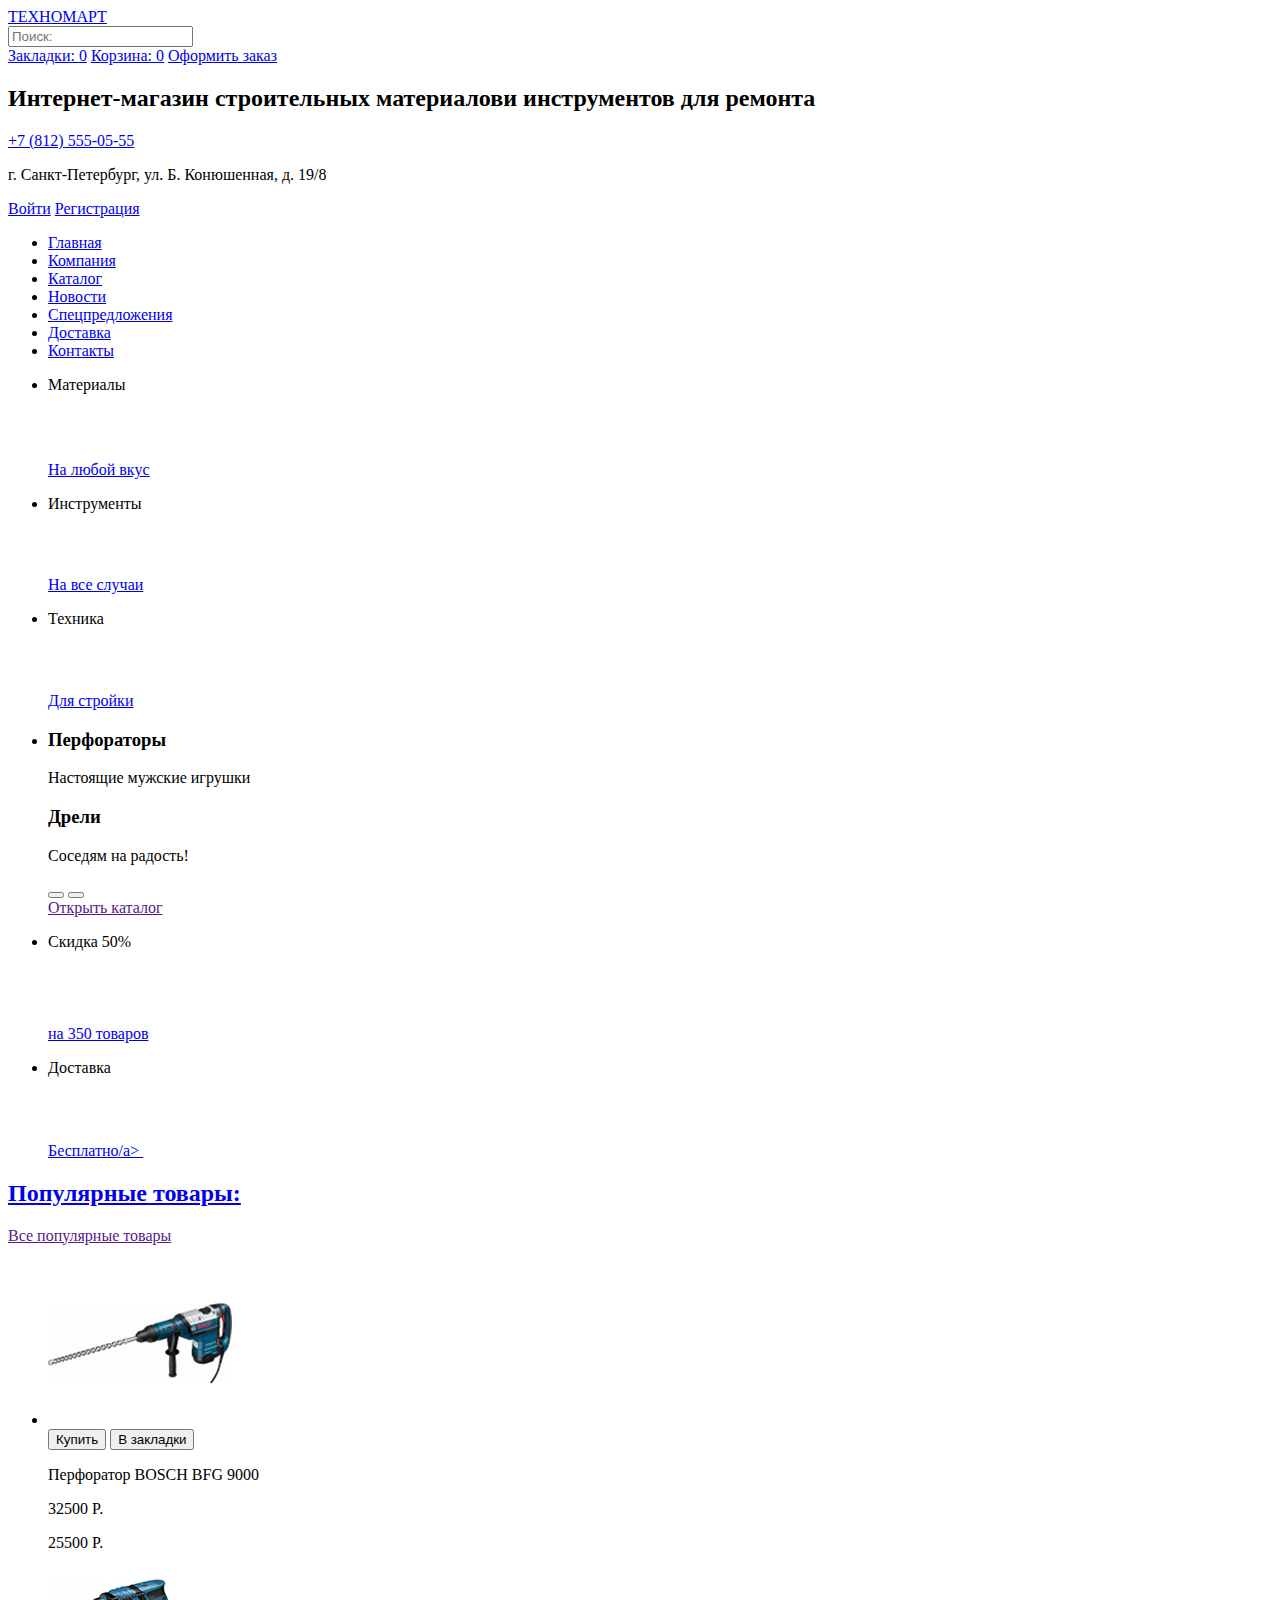
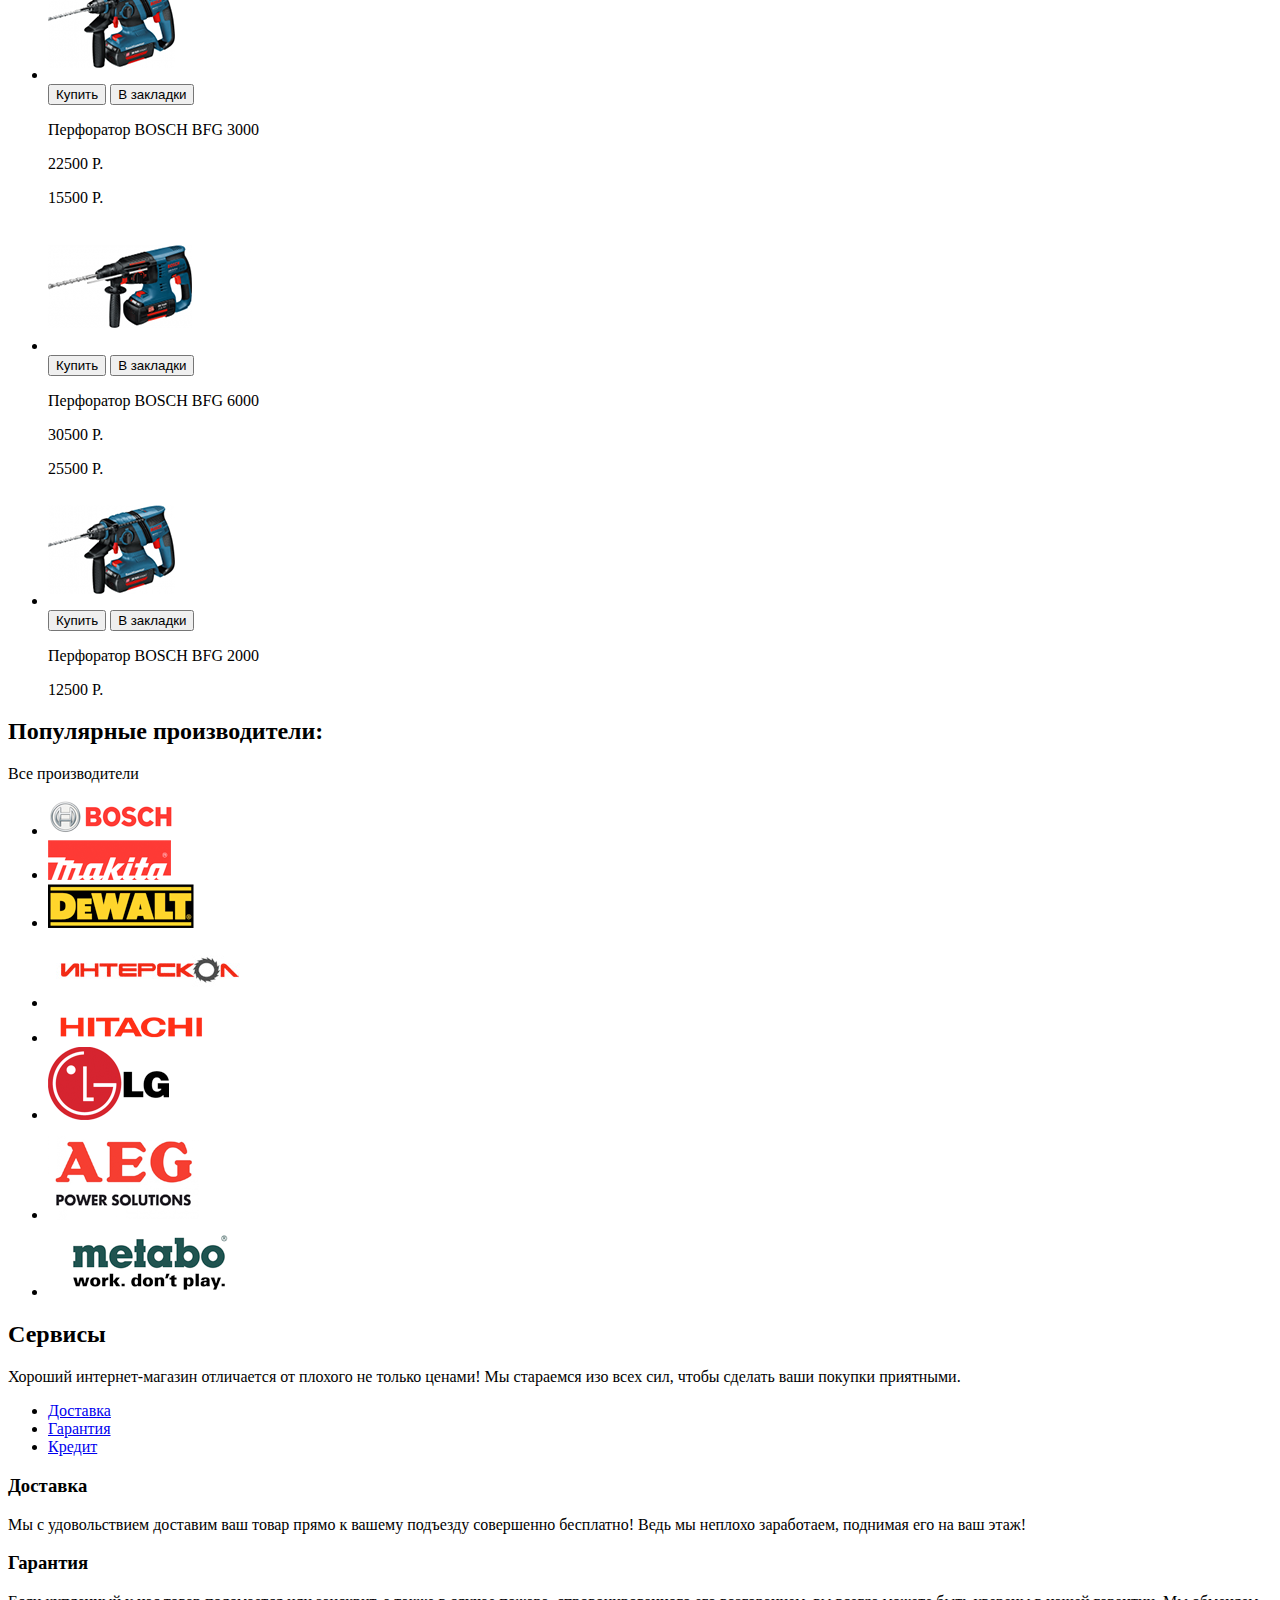
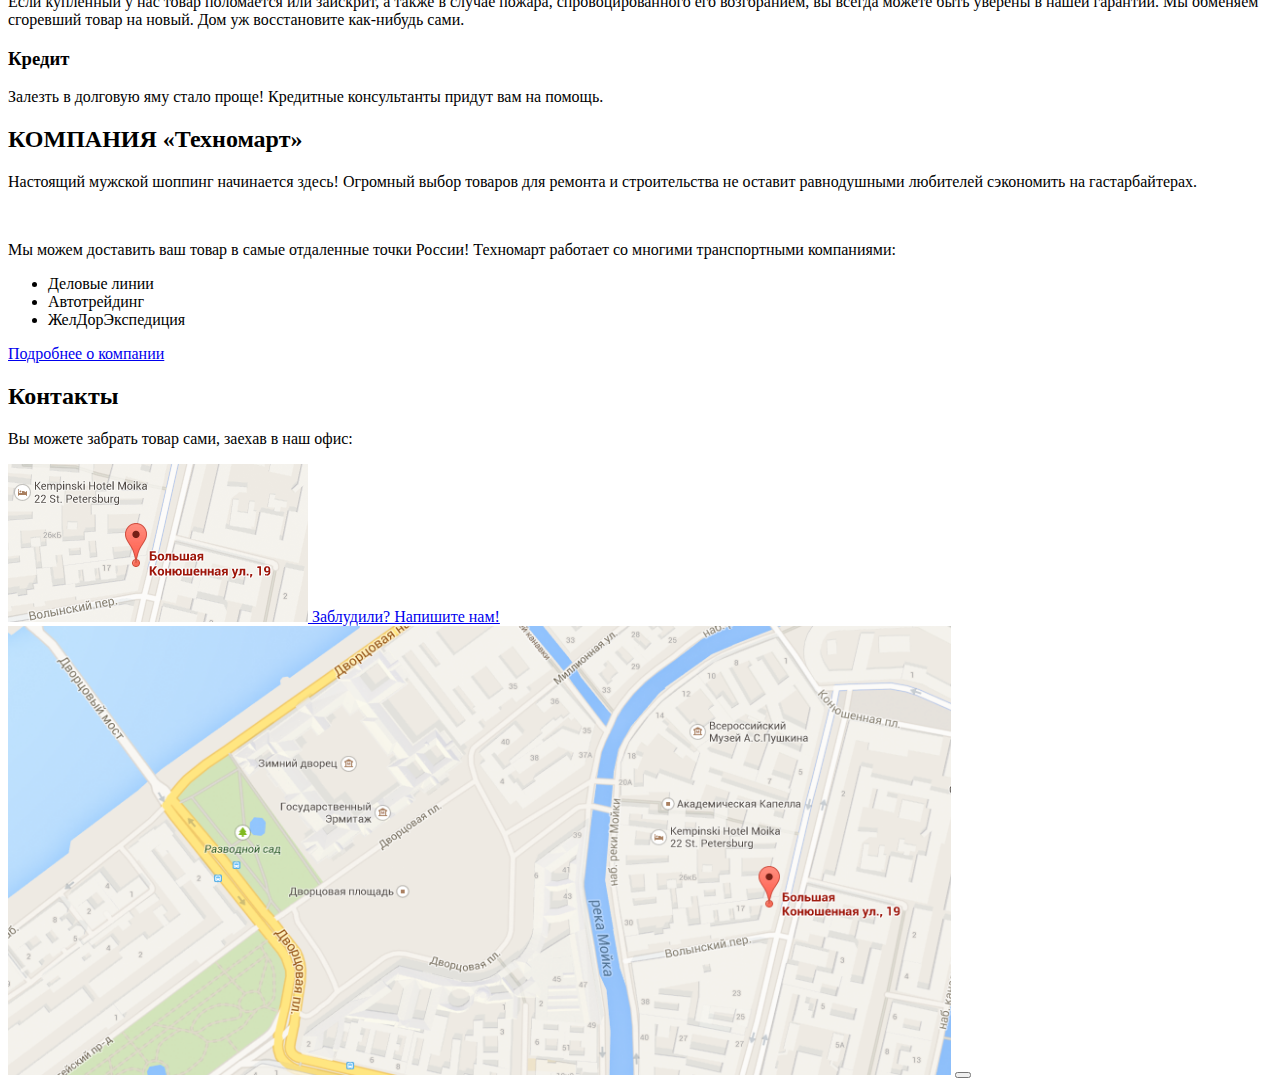
==== index.html @ f68d9938 "first commit" ====
<!DOCTYPE html>
<html lang="ru">
<head>
    <meta charset="UTF-8">
    <meta http-equiv="X-UA-Compatible" content="IE=edge">
    <meta name="viewport" content="width=device-width, initial-scale=1.0">
    <link rel="stylesheet" href="css/style.css">
    <title>Интернет магазин товаров для ремонта и строительства "ТЕХНОМАРТ"</title>
</head>
<body>
    
    <header class="header">

        <div class="header__user-navigation">

            <div class="container">

                <a class="user-navigation__logo" href="#" >ТЕХНОМАРТ</a>

                <form class="form__search" action="">
                    <input class="search__input" type="search" placeholder="Поиск:">
                </form>

                <a class="user-navigation__bookmarks" href="#">Закладки: <span class="bookmarks-number">0</span></a>
                <a class="user-navigation__basket" href="#">Корзина: <span class="basket-number">0</span></a>
                <a class="user-navigation__order" href="#">Оформить заказ</a>
                
            </div>

        </div>
        
        <div class="container">

            <section class="header-description">

                <h2 class="header-description__title">Интернет-магазин строительных материалови инструментов для ремонта</h2>
    
                <div class="header-description__contacts">
                    <a class="header-description__number" href="#">+7 (812) 555-05-55</a>
                    <p class="header-description__text">г. Санкт-Петербург, ул. Б. Конюшенная, д. 19/8</p>
                </div>
    
                <div class="header__login-registration">
                    <a class="header__login" href="#">Войти</a>
                    <a class="header__registration" href="#">Регистрация</a>
                </div>
    
            </section>
    
            <nav class="header__main-navigation">
    
                <ul class="main-navigation__list">
                    <li class="main-navigation__item">
                        <a class="main__navigation__link" href="#">Главная</a>
                    </li>
                    <li class="main-navigation__item">
                        <a class="main__navigation__link" href="#">Компания</a>
                    </li>
                    <li class="main-navigation__item">
                        <a class="main__navigation__link" href="#">Каталог</a>
                    </li>
                    <li class="main-navigation__item">
                        <a class="main__navigation__link" href="#">Новости</a>
                    </li>
                    <li class="main-navigation__item">
                        <a class="main__navigation__link" href="#">Спецпредложения</a>
                    </li>
                    <li class="main-navigation__item">
                        <a class="main__navigation__link" href="#">Доставка</a>
                    </li>
                    <li class="main-navigation__item">
                        <a class="main__navigation__link" href="#">Контакты</a>
                    </li>
                </ul>
    
            </nav>

        </div> <!--/container-->

    </header>


    <main class="main">

        <div class="container">

            <section class="main__offer">

                <ul class="ofer__list">
                    <li class="ofer__item">
                        <p class="ofer__text">Материалы</p>
                        <a class="offer__link" href="#">На любой вкус</a>
                        <img class="offer__img" src="img/offer__materials.png" alt="" width="44" height="65">
                    </li>
                    <li class="ofer__item">
                        <p class="ofer__text">Инструменты</p>
                        <a class="offer__link" href="#">На все случаи</a>
                        <img class="offer__img" src="img/offer__tools.png" alt="" width="75" height="61">
                    </li>
                    <li class="ofer__item">
                        <p class="ofer__text">Техника</p>
                        <a class="offer__link" href="#">Для стройки</a>
                        <img class="offer__img" src="img/offer__technic.png" alt="" width="78" height="62">
                    </li>
                    <li class="offer__slider">
                        <div class="offer__header-perforator">
                            <h3 class="offer__title">Перфораторы</h3>
                            <p class="offer__header-text">Настоящие мужские игрушки</p>
                        </div>
                        <div class="offer__header-perforator hidden">
                            <h3 class="offer__title">Дрели</h3>
                            <p class="offer__header-text">Соседям на радость!</p>
                        </div>
                        <div class="offer__slider-buttons">
                            <button class="offer__button-left"></button>
                            <button class="offer__button-rigth"></button>
                        </div>
                        <a class="offer__slider-link" href="">Открыть каталог</a>
                    </li>
                    <li class="ofer__item">
                        <p class="ofer__text">Скидка 50%</p>
                        <a class="offer__link" href="#">на 350 товаров</a>
                        <img class="offer__img" src="img/offer__basket-shop.png" alt="" width="59" height="72">
                    </li>
                    <li class="ofer__item">
                        <p class="ofer__text">Доставка</p>
                        <a class="offer__link" href="#">Бесплатно/a>
                        <img class="offer__img" src="img/offer__car.png" alt="" width="78" height="63">
                    </li>
                </ul>

            </section>


            <section class="popular-tools">

                <div class="container">

                    <div class="popular-tools__header">
                        <h2 class="popular-tools__title">Популярные товары:</h2>
                        <a class="popular-tools__link" href="">Все популярные товары</a>
                    </div>

                    <ul class="popular-tools__list">
                        <li class="popular-tools__item">
                            <div class="popular__header">
                                <img class="popular__img" src="img/bosh-bfg-9000.png" alt="Изображение перфораторы bosh bfg 9000" width="184" height="164">
                            </div>
                            <div class="popular__header-hover">
                                <button class="header-nover__buy">Купить</button>
                                <button class="header-hover__in-bookmarks">В закладки</button>
                            </div>
                            <p class="popular__title">Перфоратор BOSCH BFG 9000</p>
                            <p class="popular__price-old">32500 P.</p>
                            <p class="popular__price-and-buy">25500 P.</p>
                        </li>
                        <li class="popular-tools__item">
                            <div class="popular_header">
                                <img class="popular__img" src="img/bosh-bfg-3000.png" alt="Изображение перфораторы bosh bfg 3000" width="127" height="112">
                            </div>
                            <div class="popular__header-hover">
                                <button class="header-nover__buy">Купить</button>
                                <button class="header-hover__in-bookmarks">В закладки</button>
                            </div>
                            <p class="popular__title">Перфоратор BOSCH BFG 3000</p>
                            <p class="popular__price-old">22500 P.</p>
                            <p class="popular__price-and-buy">15500 P.</p>
                        </li>
                        <li class="popular-tools__item">
                            <div class="popular__header">
                                <img class="popular__img" src="img/bosh-bfg-6000.png" alt="Изображение перфораторы bosh bfg 6000" width="144" height="128">
                            </div>
                            <div class="popular__header-hover">
                                <button class="header-nover__buy">Купить</button>
                                <button class="header-hover__in-bookmarks">В закладки</button>
                            </div>
                            <p class="popular__title">Перфоратор BOSCH BFG 6000</p>
                            <p class="popular__price-old">30500 P.</p>
                            <p class="popular__price-and-buy">25500 P.</p>
                        </li>
                        <li class="popular-tools__item">
                            <div class="popular__header">
                                <img class="popular__img" src="img/bosh-bfg-2000.png" alt="Изображение перфораторы bosh bfg 2000" width="127" height="112">
                            </div>
                            <div class="popular__header-hover">
                                <button class="header-nover__buy">Купить</button>
                                <button class="header-hover__in-bookmarks">В закладки</button>
                            </div>
                            <p class="popular__title">Перфоратор BOSCH BFG 2000</p>
                            <p class="popular__price-old"></p>
                            <p class="popular__price-new">12500 P.</p>
                        </li>
                    </ul>

                </div>

            </section>


            <section class="manufacturer">

                <div class="container">

                    <div class="manufacture__header">
                        <h2 class="manufacture__title">Популярные производители:</h2>
                        <p class="manufacture__link">Все производители</p>
                    </div>

                    <ul class="manufacture__list">
                        <li class="manufacture__item">
                            <a class="manufacture__link" href="#">
                                <img class="manufacture__img" src="img/manufacture__bosch.png" alt="">
                            </a>
                        </li>
                        <li class="manufacture__item">
                            <a class="manufacture__link" href="#">
                                <img class="manufacture__img" src="img/manufacture__Makita.png" alt="">
                            </a>
                        </li>
                        <li class="manufacture__item">
                            <a class="manufacture__link" href="#">
                                <img class="manufacture__img" src="img/manufacture__DeWALT.png" alt="">
                            </a>
                        </li>
                        <li class="manufacture__item">
                            <a class="manufacture__link" href="#">
                                <img class="manufacture__img" src="img/manufacture__interskol.png" alt="">
                            </a>
                        </li>
                        <li class="manufacture__item">
                            <a class="manufacture__link" href="#">
                                <img class="manufacture__img" src="img/manufacture__Hitachi.png" alt="">
                            </a>
                        </li>
                        <li class="manufacture__item">
                            <a class="manufacture__link" href="#">
                                <img class="manufacture__img" src="img/manufacture__LG.png" alt="">
                            </a>
                        </li>
                        <li class="manufacture__item">
                            <a class="manufacture__link" href="#">
                                <img class="manufacture__img" src="img/manufacture__AEG.png" alt="">
                            </a>
                        </li>
                        <li class="manufacture__item">
                            <a class="manufacture__link" href="#">
                                <img class="manufacture__img" src="img/manufacture__Object.png" alt="">
                            </a>
                        </li>
                    </ul>

                </div>

            </section>


            <section class="services">

                <div class="container">

                    <h2 class="services__title">Сервисы</h2>
                    <p class="services__text">Хороший интернет-магазин отличается от плохого не только ценами! Мы стараемся изо всех сил, чтобы сделать ваши покупки приятными.</p>

                    <div class="services__list-wrapper">

                        <ul class="services__list">
                            <li class="services__item">
                                <a class="services__link services__delivery" href="#">Доставка</a>
                            </li>
                            <li class="services__item">
                                <a class="services__link services__warranty" href="#">Гарантия</a>
                            </li>
                            <li class="services__item">
                                <a class="services__link services__credit" href="#">Кредит</a>
                            </li>
                        </ul>

                        <div class="services__description-delivery">
                            <h3 class="services__description-title">Доставка</h3>
                            <p class="services__description-text">Мы с удовольствием доставим ваш товар прямо к вашему подъезду совершенно бесплатно! Ведь мы неплохо заработаем, поднимая его на ваш этаж!</p>
                        </div>

                        <div class="services__description-warranty hidden">
                            <h3 class="services__description-title">Гарантия</h3>
                            <p class="services__description-text">Если купленный у нас товар поломается или заискрит, а также в случае пожара, спровоцированного его возгоранием,  вы всегда можете быть уверены в нашей гарантии. Мы обменяем сгоревший товар на новый. Дом уж восстановите как-нибудь сами.</p>
                        </div>

                        <div class="services__description-credit hidden">
                            <h3 class="services__description-title">Кредит</h3>
                            <p class="services__description-text">Залезть в долговую яму стало проще! Кредитные консультанты придут вам на помощь.</p>
                        </div>

                    </div>

                </div>

            </section>


            <section class="about-us">

                <div class="container">

                    <div class="about-us__wrapper">

                        <div class="wrapper-column__about">

                            <h2 class="column__about-title">КОМПАНИЯ «Техномарт»</h2>
                            <p class="column__about-text">Настоящий мужской шоппинг начинается здесь! Огромный выбор товаров для ремонта и строительства не оставит равнодушными любителей сэкономить на гастарбайтерах.</p><br>
                            <p class="column__about-text">Мы можем доставить ваш товар в самые отдаленные точки России! Техномарт работает со многими транспортными компаниями:</p>

                            <ul class="partner__list">
                                <li class="partners__item">Деловые линии</li>
                                <li class="partners__item">Автотрейдинг</li>
                                <li class="partners__item">ЖелДорЭкспедиция</li>
                            </ul>

                            <a class="about-us__more" href="#">Подробнее о компании</a>

                        </div>

                        <div class="wrapper__column-contacts">

                            <h2 class="column__contacts-title">Контакты</h2>
                            <p class="column__contacts-text">Вы можете забрать товар сами, заехав в наш офис:</p>
                            <a class="column__contacts-link" href="#">
                                <img class="column__contacts-map" src="img/Map.png" alt="" width="300" height="158">
                            </a>
                            <a class="column__contacts-write" href="#">Заблудили? Напишите нам!</a>

                        </div>

                        <div class="map__popup">
                            <img class="mpa__popup-img" src="img/popup-map.png" alt="" width="943" height="449">
                            <button class="map__popup-close"></button>
                        </div>

                        <div class="write-us__popup">
                            
                        </div>

                    </div>

                </div>

            </section>

        </div>

    </main>

</body>
</html>
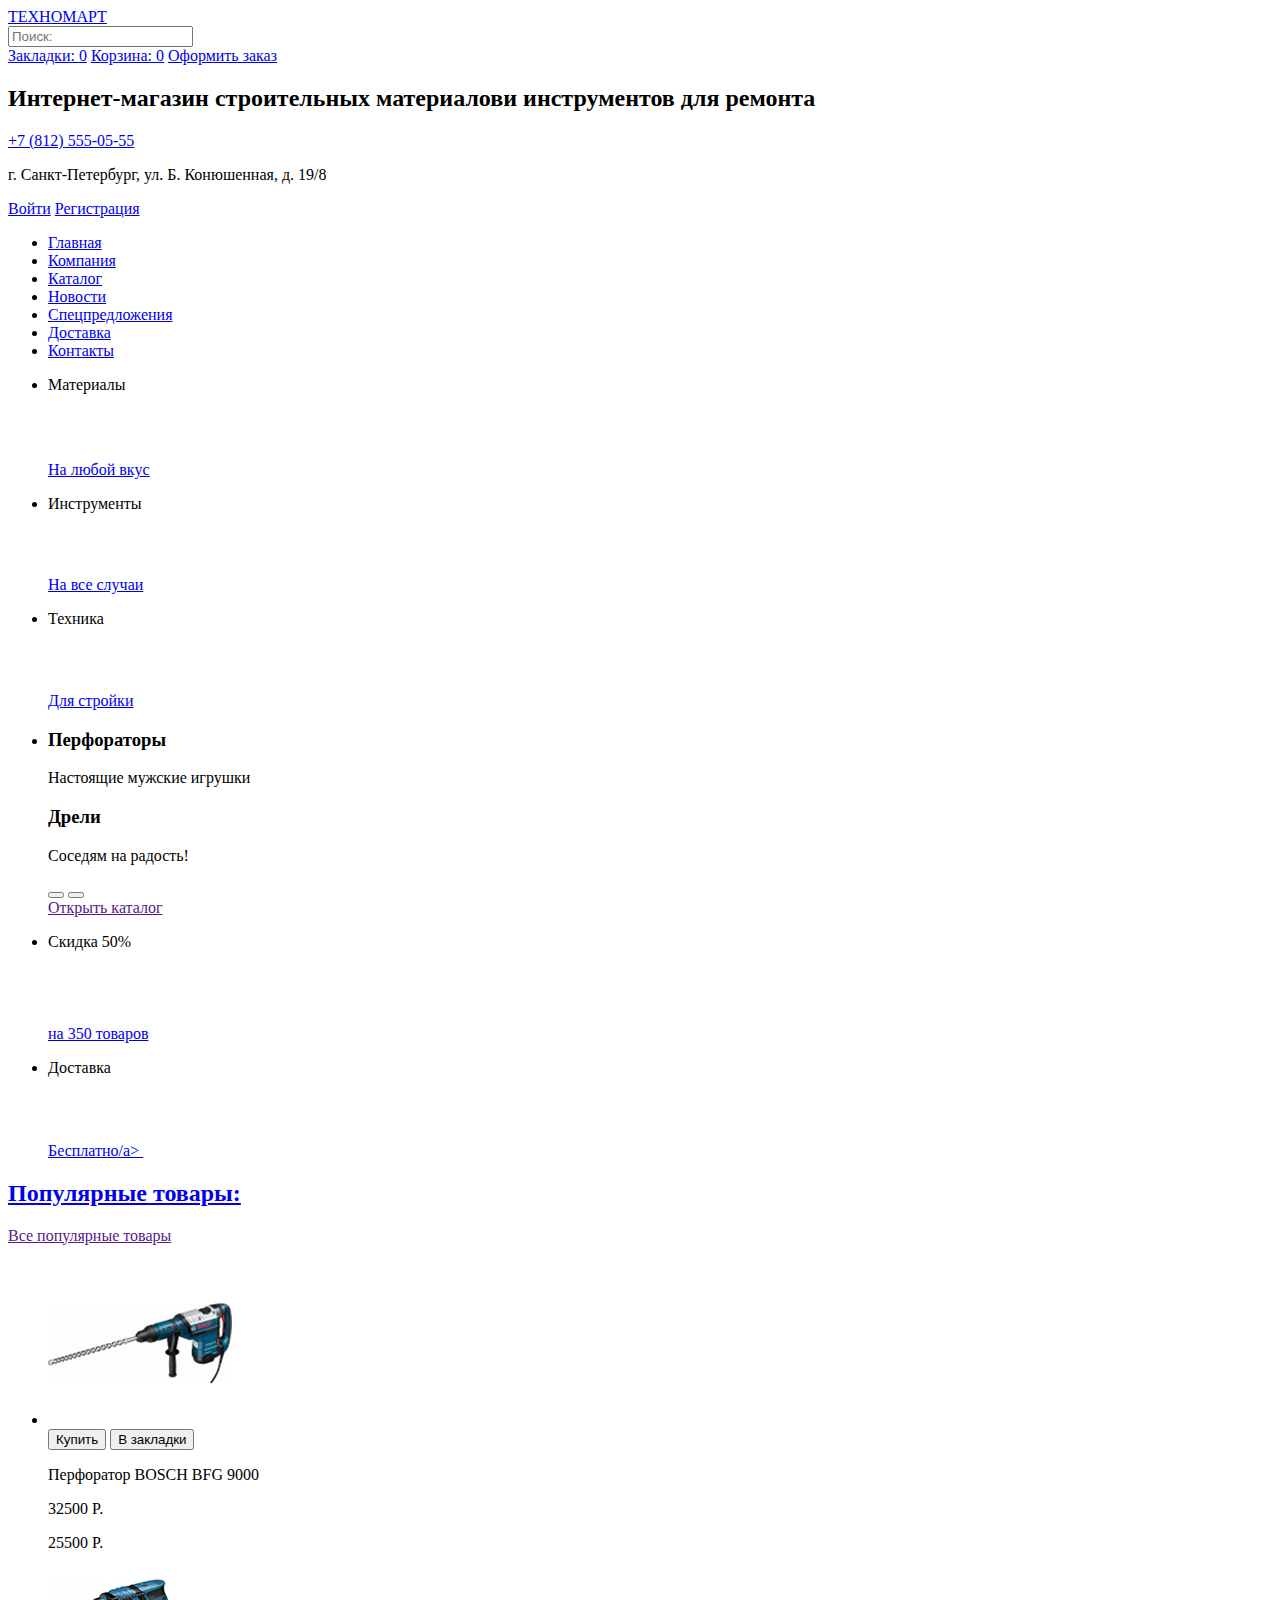
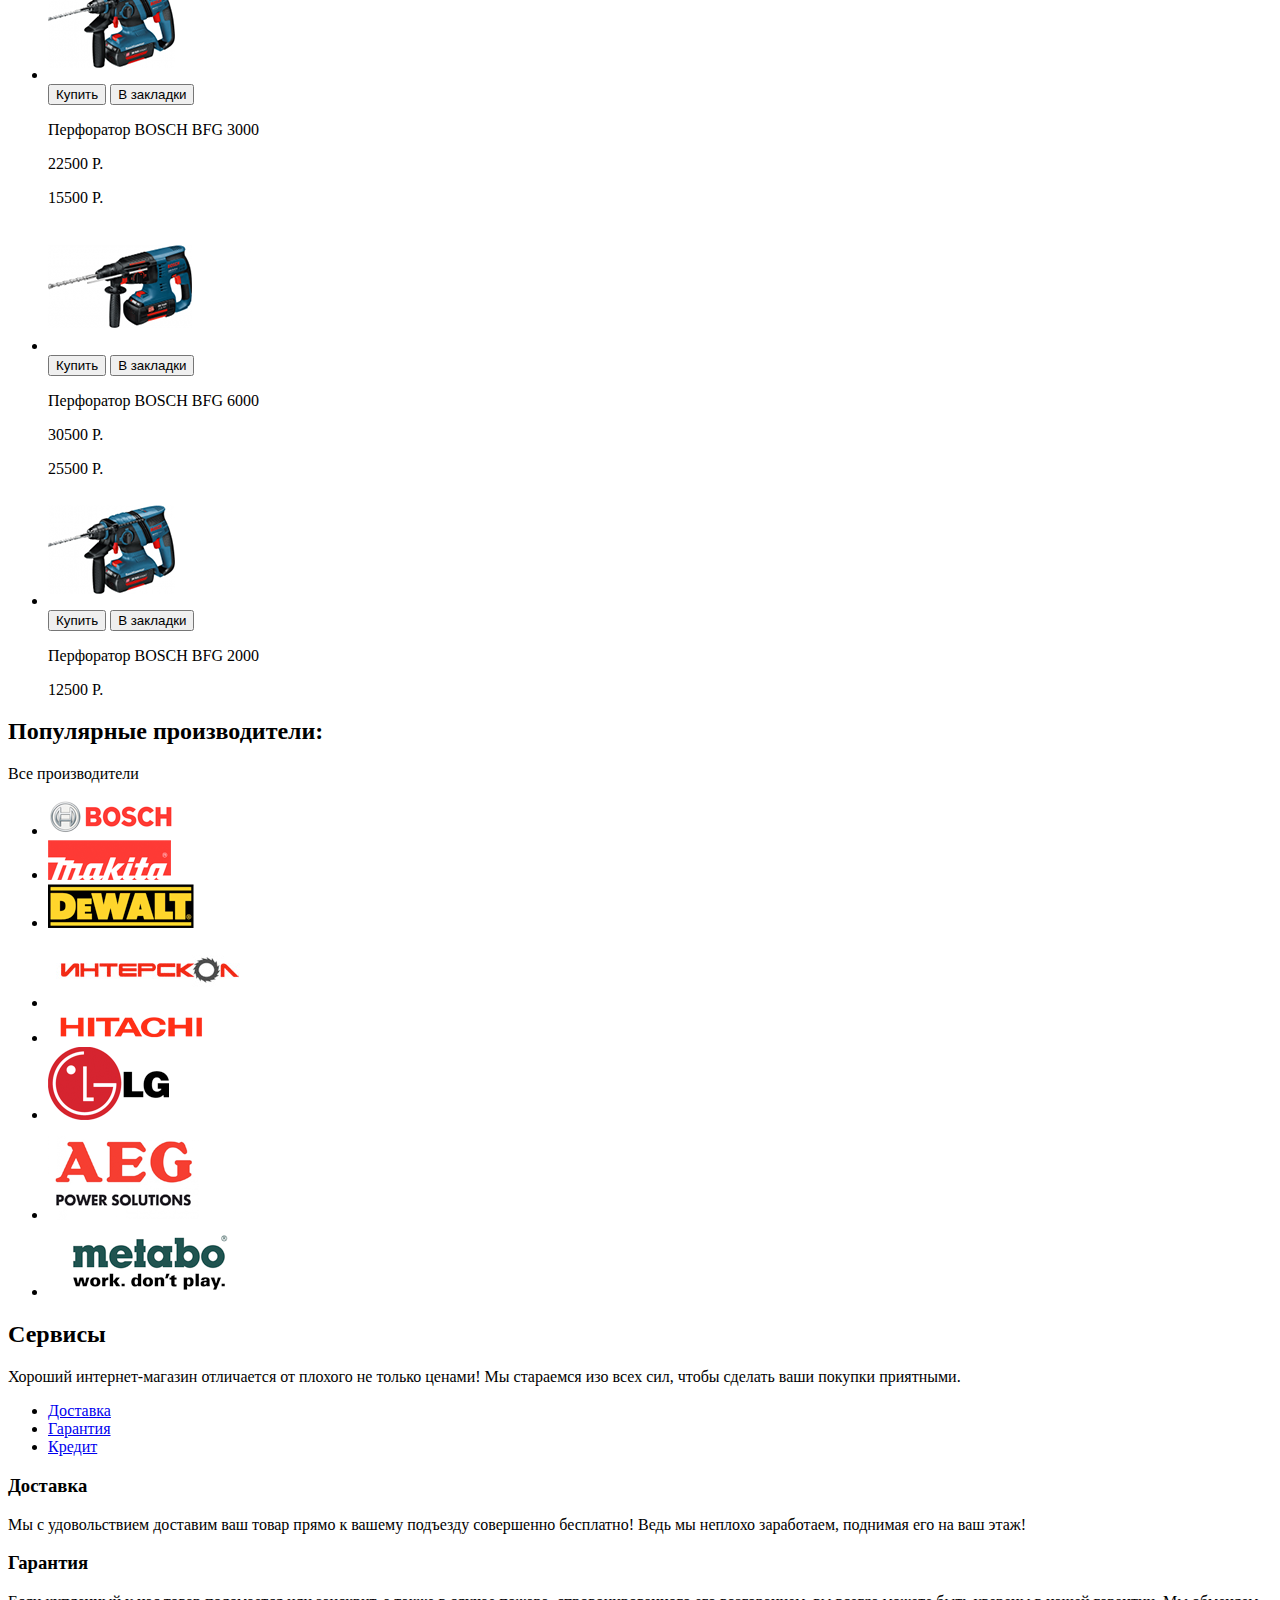
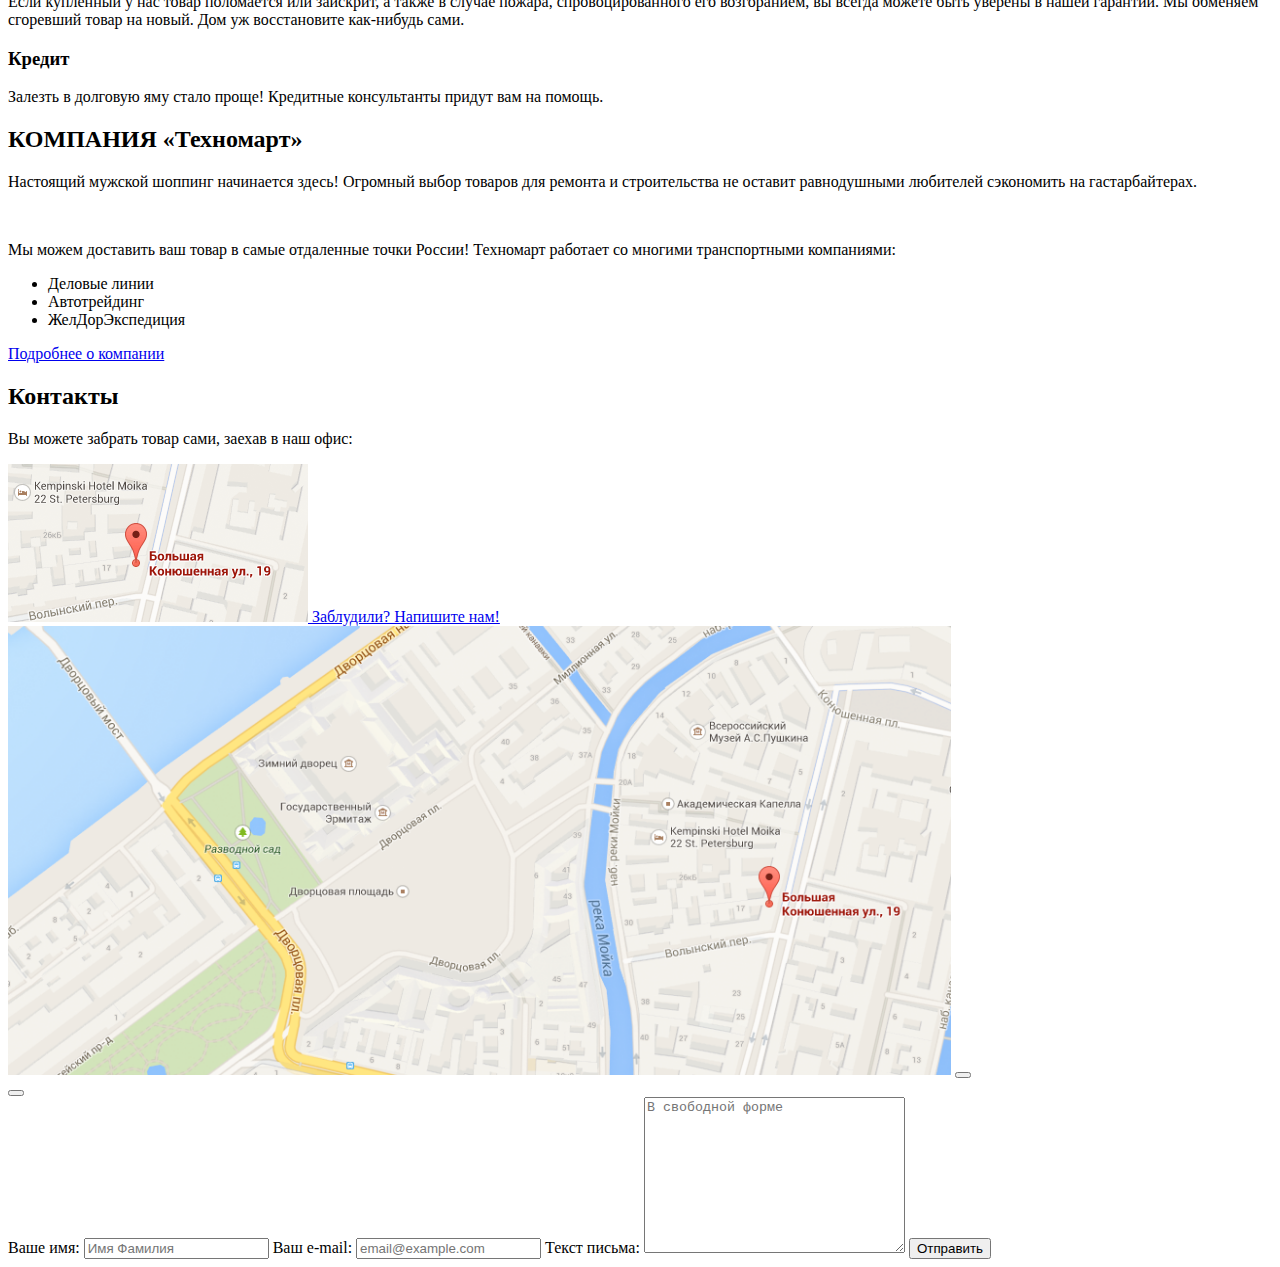
==== commit 0a60dc2c: "start footer index.html" ====
--- a/index.html
+++ b/index.html
@@ -336,7 +336,20 @@
                         </div>
 
                         <div class="write-us__popup">
-                            
+                            <button class="write-us__closed"></button>
+
+                            <form class="write-us__form" action="">
+                                <label class="write-us__label-name" for="write-us__name">Ваше имя:</label>
+                                <input class="write-us__name" id="write-us__name" type="text" placeholder="Имя Фамилия">
+
+                                <label class="write-us__label-email" for="write-us__email">Ваш e-mail:</label>
+                                <input class="write-us__email" id="write-us__email" type="email" placeholder="email@example.com">
+
+                                <label class="write-us__label-text" for="write-us__text">Текст письма:</label>
+                                <textarea class="write-us__text" id="write-us__text" name="" cols="30" rows="10" placeholder="В свободной форме"></textarea>
+
+                                <button class="write-us__button">Отправить</button>
+                            </form>
                         </div>
 
                     </div>
@@ -348,6 +361,17 @@
         </div>
 
     </main>
+
+
+    <footer class="footer">
+
+        <div class="container">
+
+            
+
+        </div>
+
+    </footer>
 
 </body>
 </html>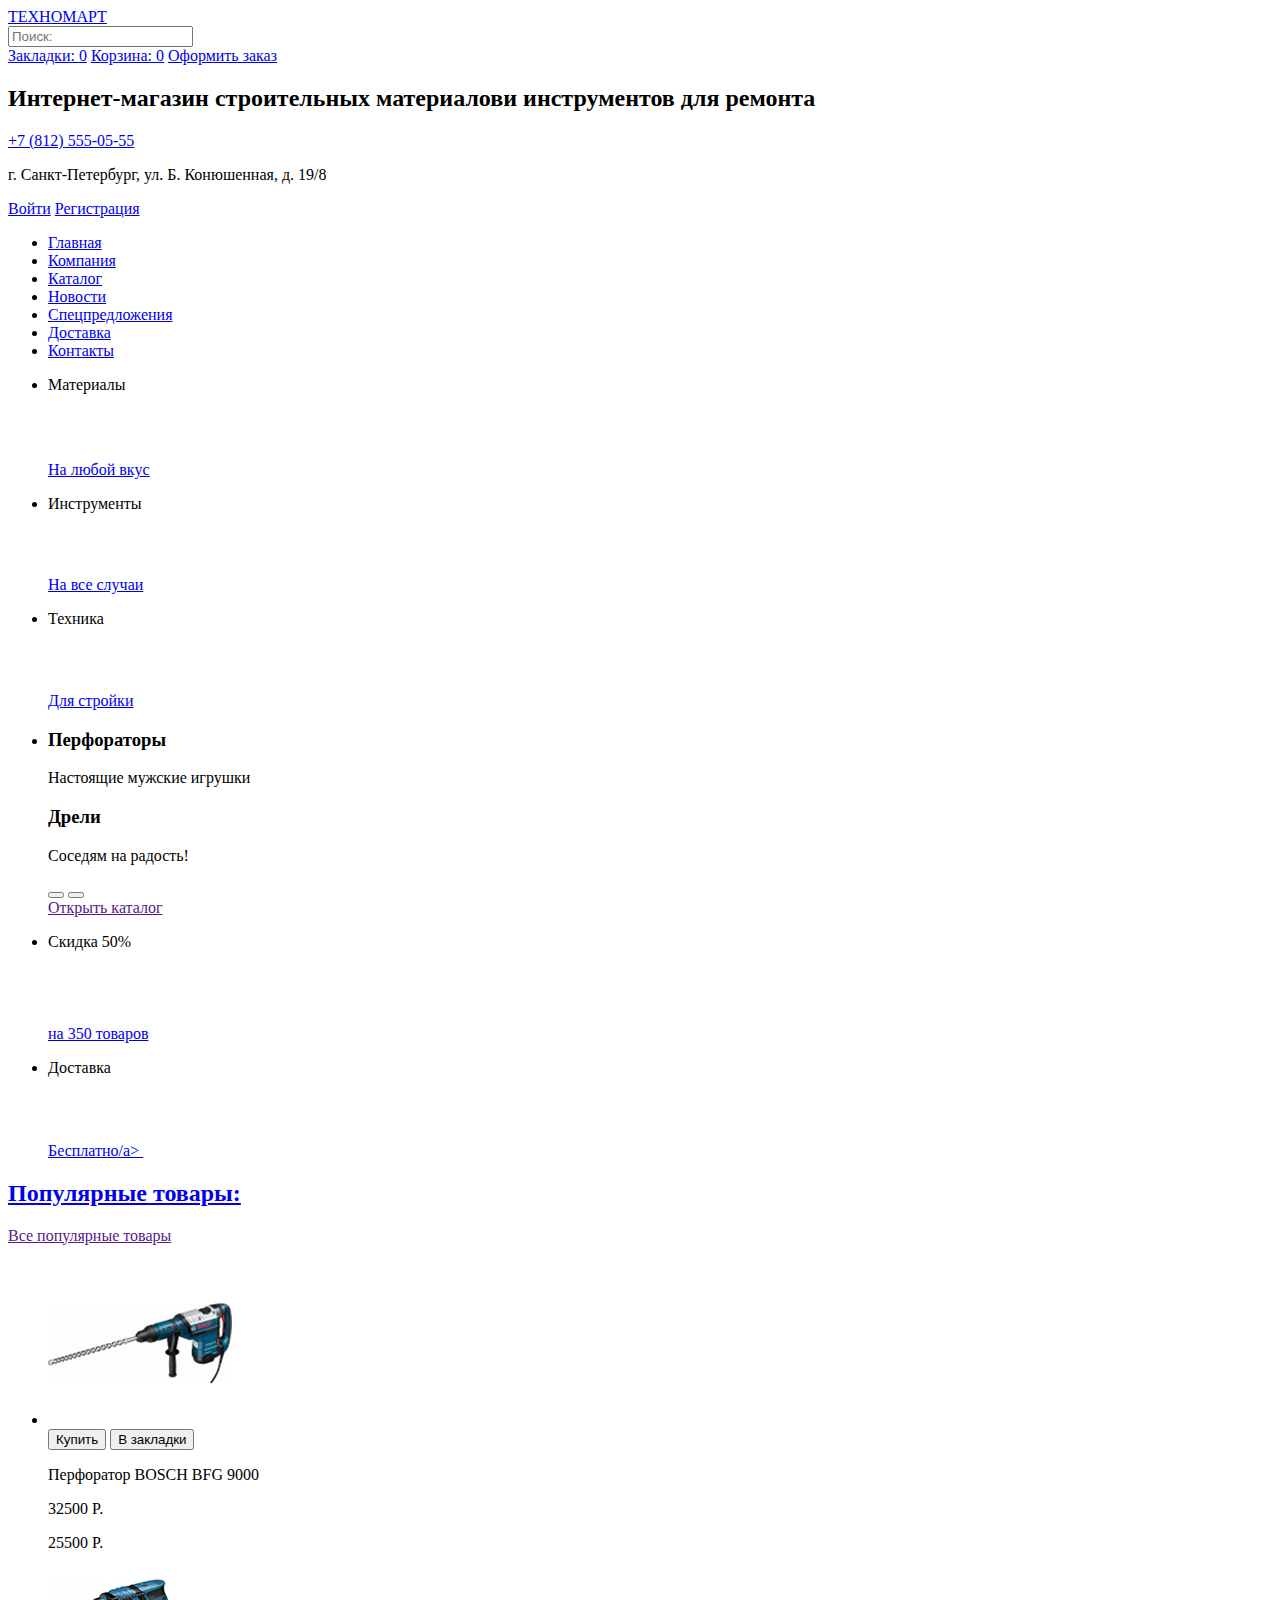
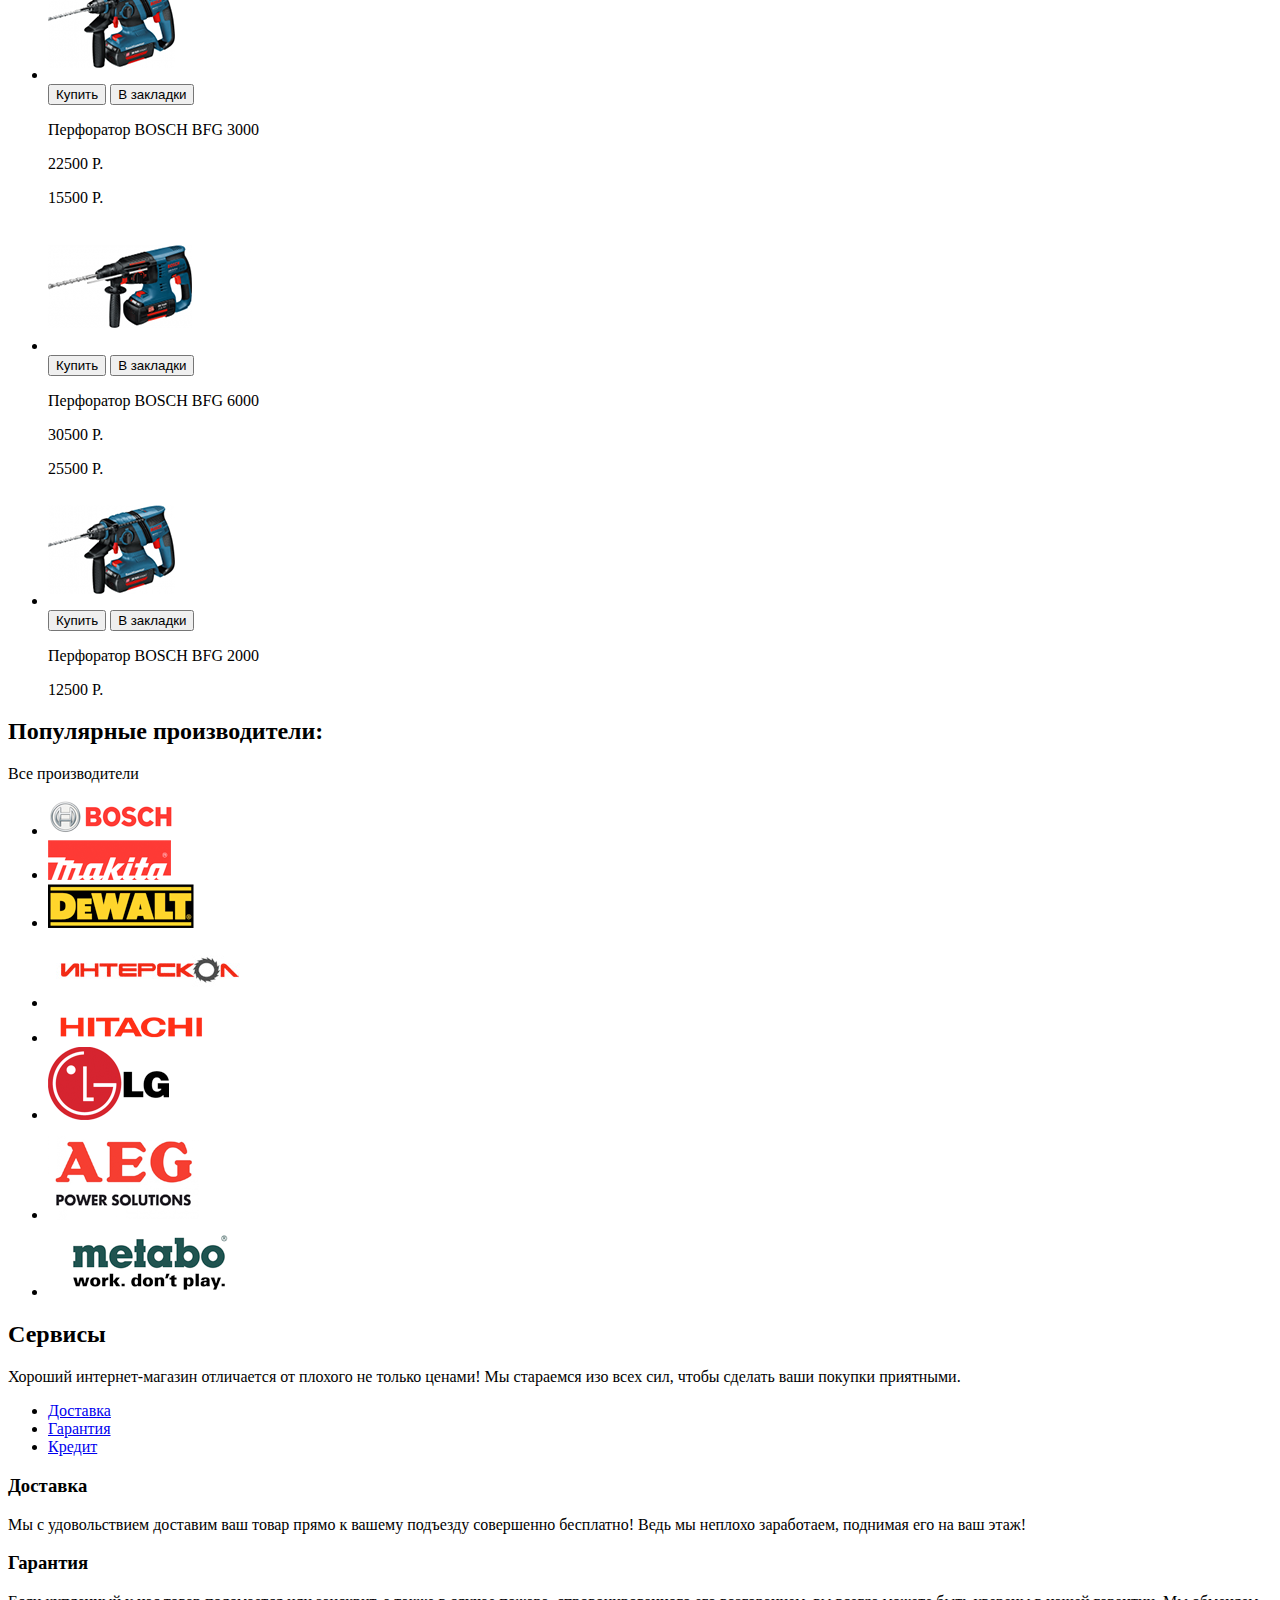
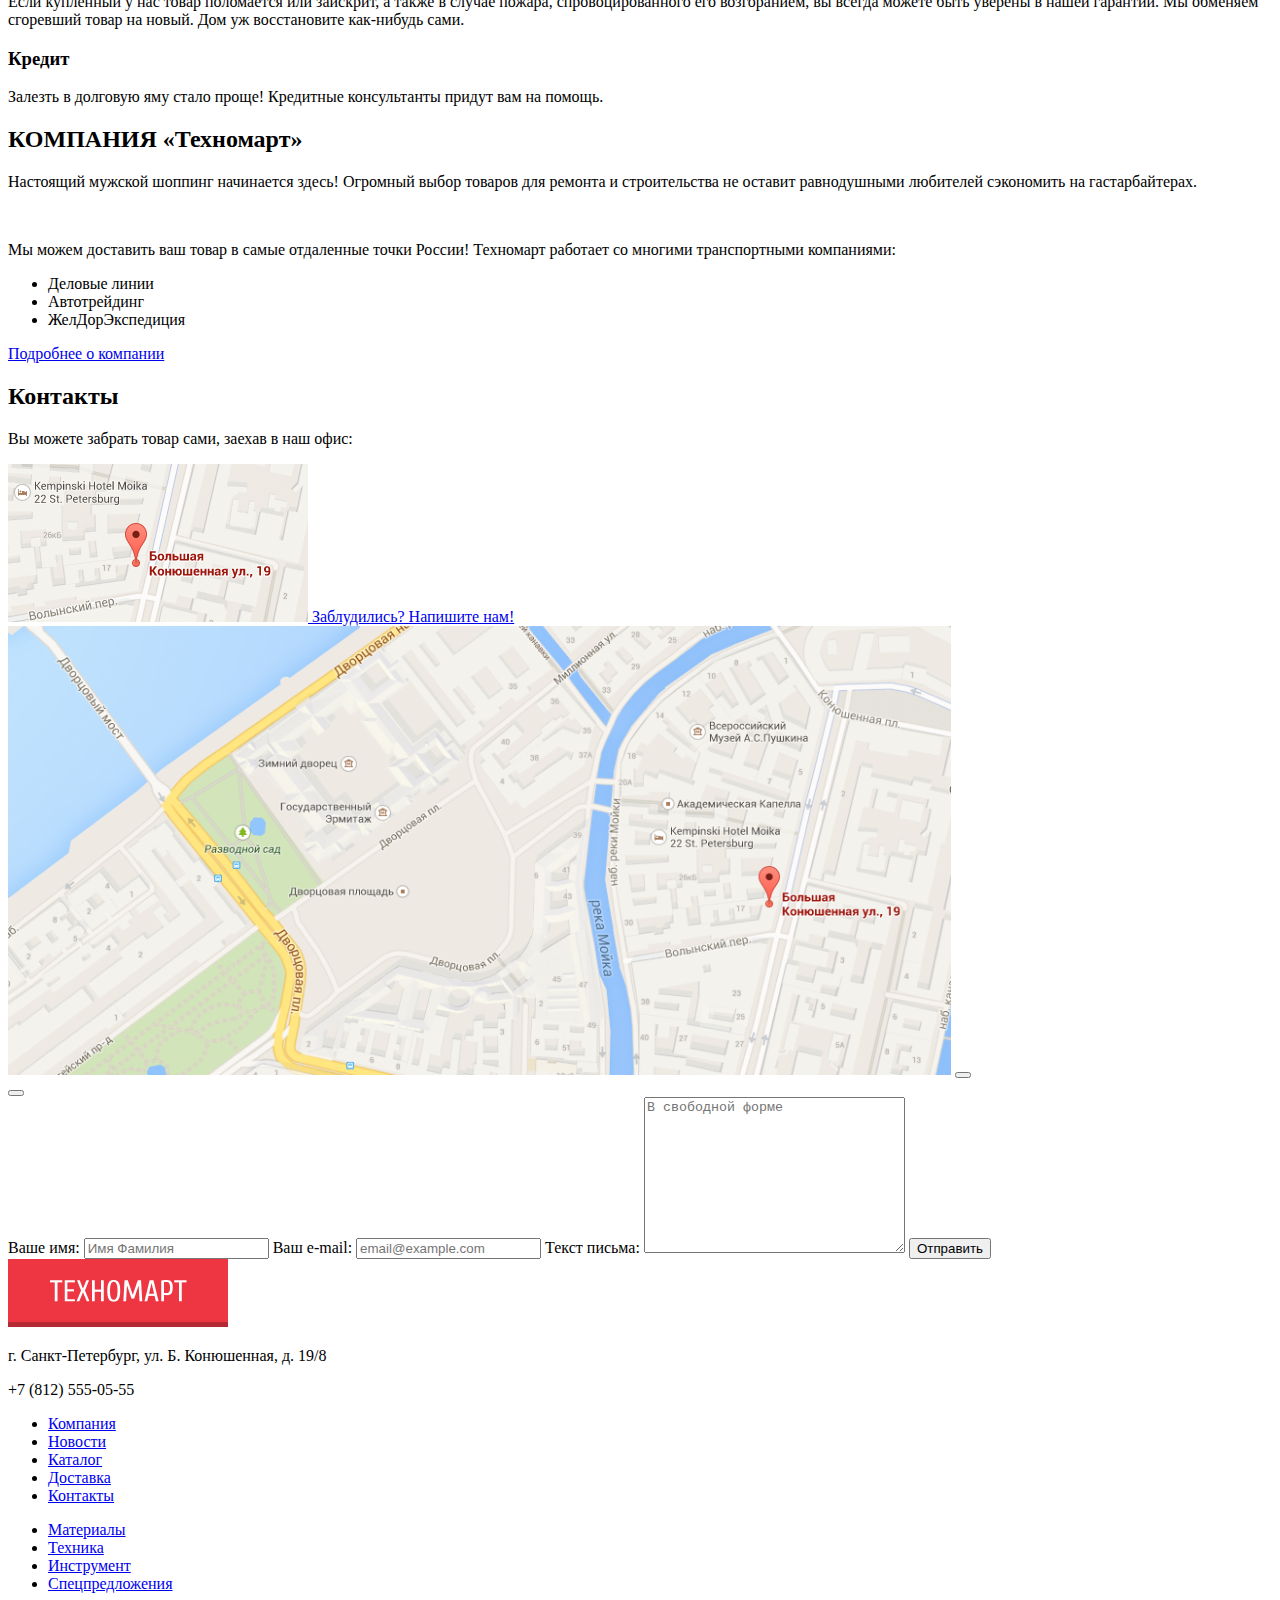
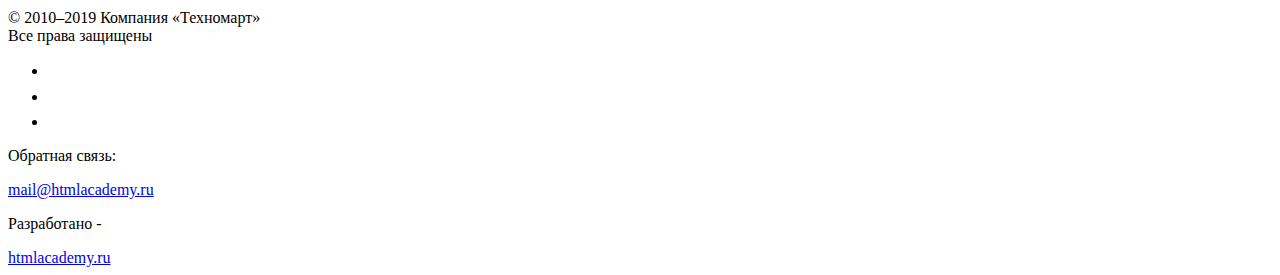
==== commit cad53f15: "done html imdex.html" ====
--- a/index.html
+++ b/index.html
@@ -129,7 +129,7 @@
                     </li>
                 </ul>
 
-            </section>
+            </section> <!--/main__offer-->
 
 
             <section class="popular-tools">
@@ -192,9 +192,9 @@
                         </li>
                     </ul>
 
-                </div>
-
-            </section>
+                </div> <!--/container-->
+
+            </section> <!--/popular-tools-->
 
 
             <section class="manufacturer">
@@ -262,7 +262,6 @@
                     <p class="services__text">Хороший интернет-магазин отличается от плохого не только ценами! Мы стараемся изо всех сил, чтобы сделать ваши покупки приятными.</p>
 
                     <div class="services__list-wrapper">
-
                         <ul class="services__list">
                             <li class="services__item">
                                 <a class="services__link services__delivery" href="#">Доставка</a>
@@ -289,12 +288,11 @@
                             <h3 class="services__description-title">Кредит</h3>
                             <p class="services__description-text">Залезть в долговую яму стало проще! Кредитные консультанты придут вам на помощь.</p>
                         </div>
-
-                    </div>
-
-                </div>
-
-            </section>
+                    </div> <!--/services__list-wrapper-->
+
+                </div> <!--/container-->
+
+            </section> <!--/services-->
 
 
             <section class="about-us">
@@ -304,7 +302,6 @@
                     <div class="about-us__wrapper">
 
                         <div class="wrapper-column__about">
-
                             <h2 class="column__about-title">КОМПАНИЯ «Техномарт»</h2>
                             <p class="column__about-text">Настоящий мужской шоппинг начинается здесь! Огромный выбор товаров для ремонта и строительства не оставит равнодушными любителей сэкономить на гастарбайтерах.</p><br>
                             <p class="column__about-text">Мы можем доставить ваш товар в самые отдаленные точки России! Техномарт работает со многими транспортными компаниями:</p>
@@ -316,18 +313,15 @@
                             </ul>
 
                             <a class="about-us__more" href="#">Подробнее о компании</a>
-
                         </div>
 
                         <div class="wrapper__column-contacts">
-
                             <h2 class="column__contacts-title">Контакты</h2>
                             <p class="column__contacts-text">Вы можете забрать товар сами, заехав в наш офис:</p>
                             <a class="column__contacts-link" href="#">
                                 <img class="column__contacts-map" src="img/Map.png" alt="" width="300" height="158">
                             </a>
-                            <a class="column__contacts-write" href="#">Заблудили? Напишите нам!</a>
-
+                            <a class="column__contacts-write" href="#">Заблудились? Напишите нам!</a>
                         </div>
 
                         <div class="map__popup">
@@ -352,11 +346,11 @@
                             </form>
                         </div>
 
-                    </div>
-
-                </div>
-
-            </section>
+                    </div> <!--/about-us__wrapper-->
+
+                </div> <!--/container-->
+
+            </section> <!--/about-us-->
 
         </div>
 
@@ -365,11 +359,105 @@
 
     <footer class="footer">
 
-        <div class="container">
-
-            
-
-        </div>
+        <section class="section-footer__top">
+
+            <div class="conainer">
+
+                <div class="section-footer__wrapper">
+
+                    <div class="footer__column-contacts">
+                        <a class="footer__logo" href="#">
+                            <img class="footer__logo-img" src="img/footer-logo.png" alt="" width="220" height="68">
+                        </a>
+                        <p class="footer__contacts-adress">г. Санкт-Петербург, ул. Б. Конюшенная, д. 19/8</p>
+                        <p class="footer__contacts-tel">+7 (812) 555-05-55</p>
+                    </div>
+
+                    <div class="footer__column-menu">
+                        <ul class="footer__main-menu">
+                            <li class="footer__main-item">
+                                <a class="footer__main-link" href="#">Компания</a>
+                            </li>
+                            <li class="footer__menu-item">
+                                <a class="footer__main-link" href="#">Новости</a>
+                            </li>
+                            <li class="footer__menu-item">
+                                <a class="footer__main-link" href="#">Каталог</a>
+                            </li>
+                            <li class="footer__menu-item">
+                                <a class="footer__main-link" href="#">Доставка</a>
+                            </li>
+                            <li class="footer__menu-item">
+                                <a class="footer__main-link" href="#">Контакты</a>
+                            </li>
+                        </ul>
+
+                        <ul class="footer__sub-menu">
+                            <li class="footer__sub-item">
+                                <a class="footer__sub-link" href="#">Материалы</a>
+                            </li>
+                            <li class="footer__sub-item">
+                                <a class="footer__sub-link" href="#">Техника</a>
+                            </li>
+                            <li class="footer__sub-item">
+                                <a class="footer__sub-link" href="#">Инструмент</a>
+                            </li>
+                            <li class="footer__sub-item">
+                                <a class="footer__sub-link" href="#">Спецпредложения</a>
+                            </li>
+                        </ul>
+                    </div> <!--/footer__column-menu-->
+
+                </div> <!--/section-footer__wrapper-->
+
+            </div> <!--/conainer-->
+
+        </section> <!--/section-footer__top-->
+
+
+        <section class="section-footer__bottom">
+
+            <div class="container">
+
+                <div class="footer-bottom__wrapper">
+
+                    <div class="right-reserved">
+                        <p class="right-reserved__text">© 2010–2019 Компания «Техномарт»<br>Все права защищены</p>
+                    </div>
+
+                    <ul class="footer-bottom__social">
+                        <li class="footer-social__item">
+                            <a class="footer-social__link" href="#">
+                                <img src="img/footer__icon-vk.png" alt="" width="26" height="15">
+                            </a>
+                        </li>
+                        <li class="footer-social__item">
+                            <a class="footer-social__link" href="#">
+                                <img src="img/footer__icon-fb.png" alt="" width="12" height="22">
+                            </a>
+                        </li>
+                        <li class="footer-social__item">
+                            <a class="footer-social__link" href="#">
+                                <img src="img/footer__icon-insta.png" alt="" width="21" height="21">
+                            </a>
+                        </li>
+                    </ul>
+
+                    <div class="footer__feedback">
+                        <p class="footer-feedback__text">Обратная связь:</p>
+                        <a class="footer-feedback__link" href="#">mail@htmlacademy.ru</a>
+                    </div>
+
+                    <div class="footer__develop">
+                        <p class="footer-develop__text">Разработано -</p>
+                        <a class="footer-develop__link" href="#">htmlacademy.ru</a>
+                    </div>
+
+                </div> <!--/footer-bottom__wrapper-->
+
+            </div> <!--/container-->
+
+        </section> <!--/section-footer__bottom-->
 
     </footer>
 
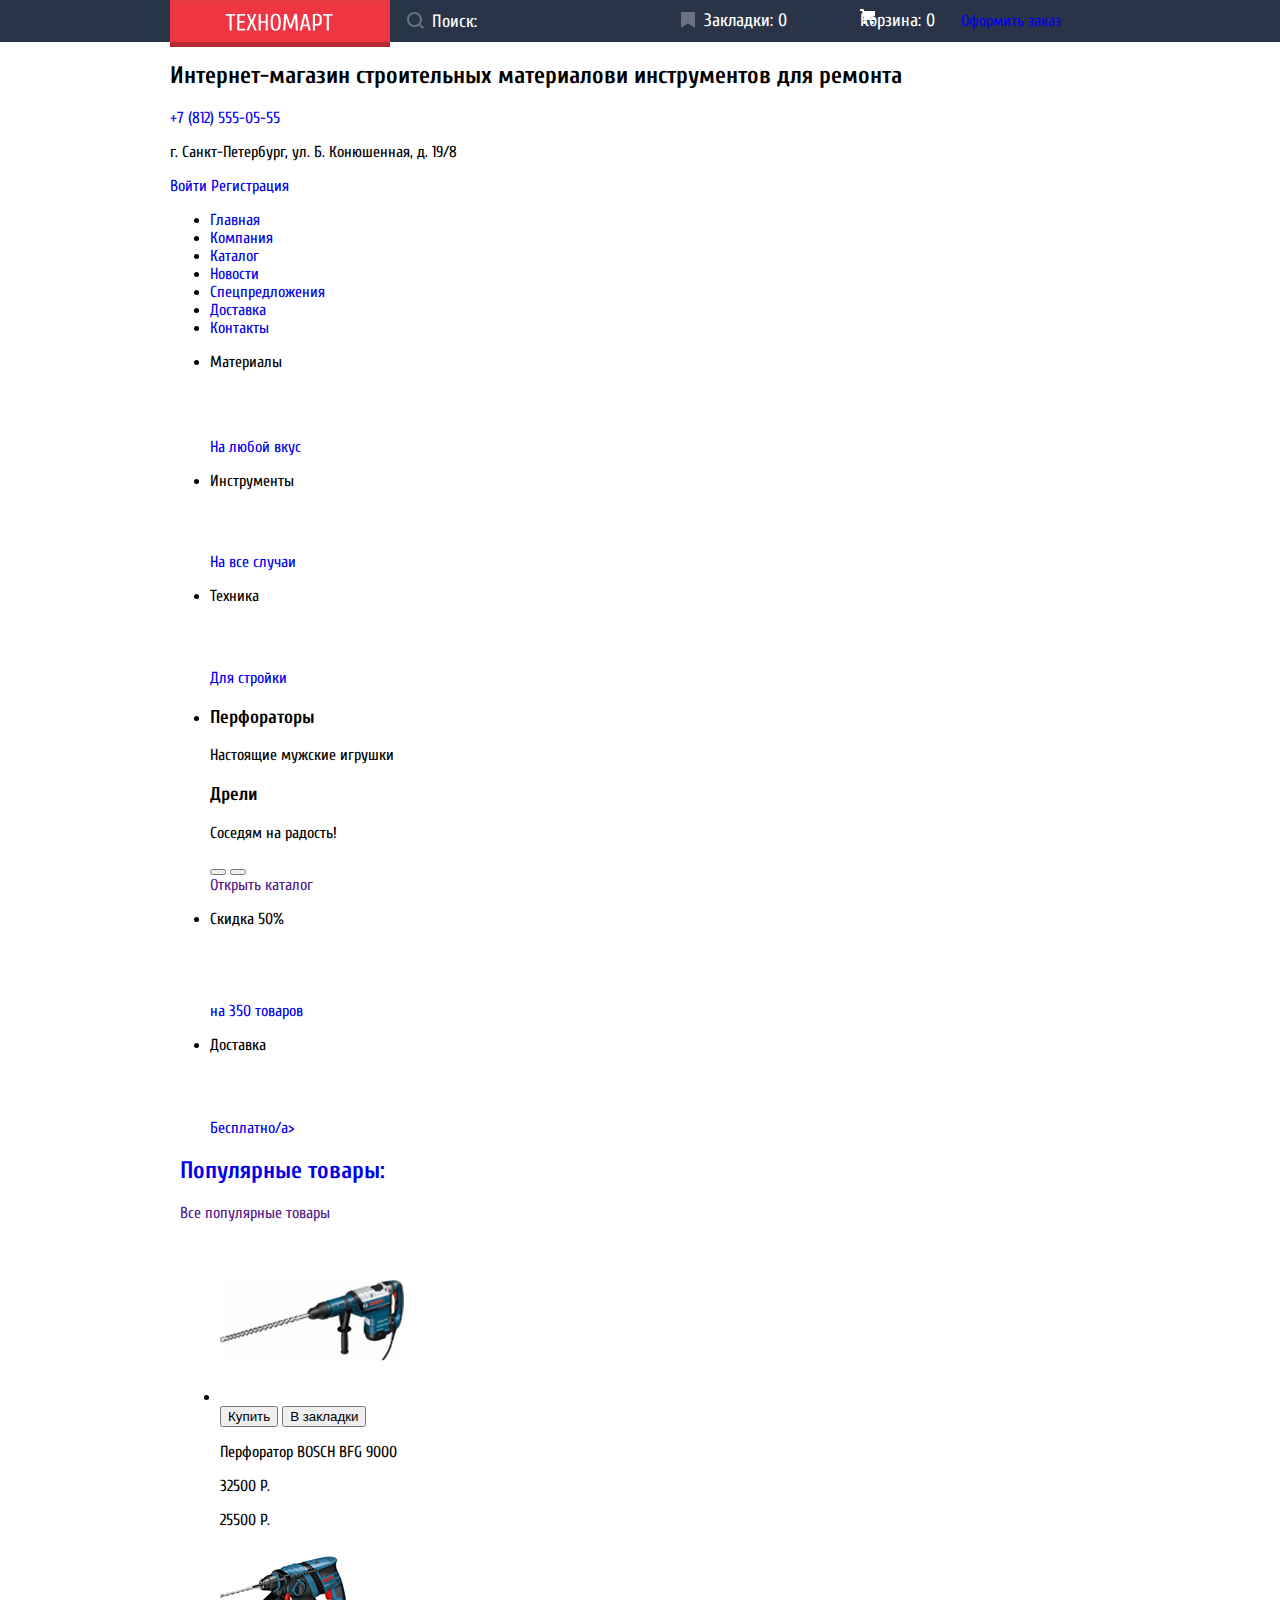
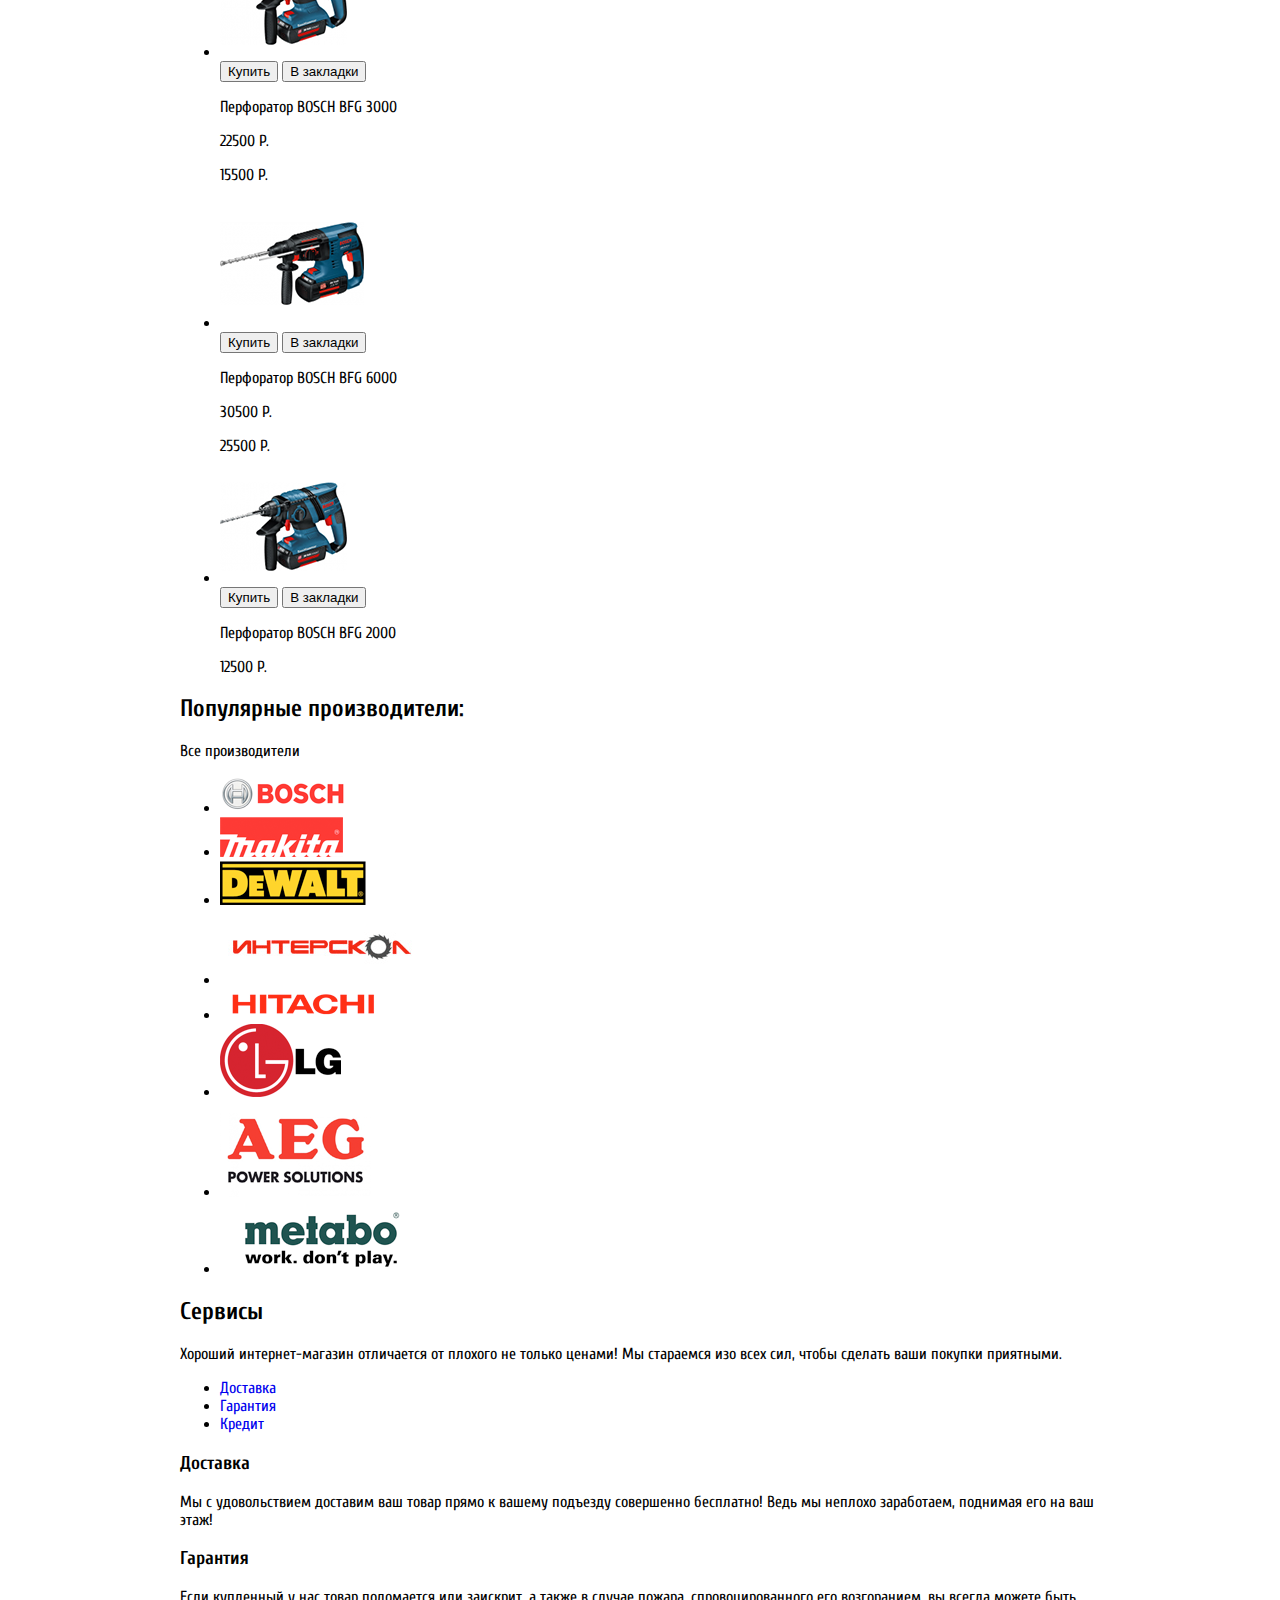
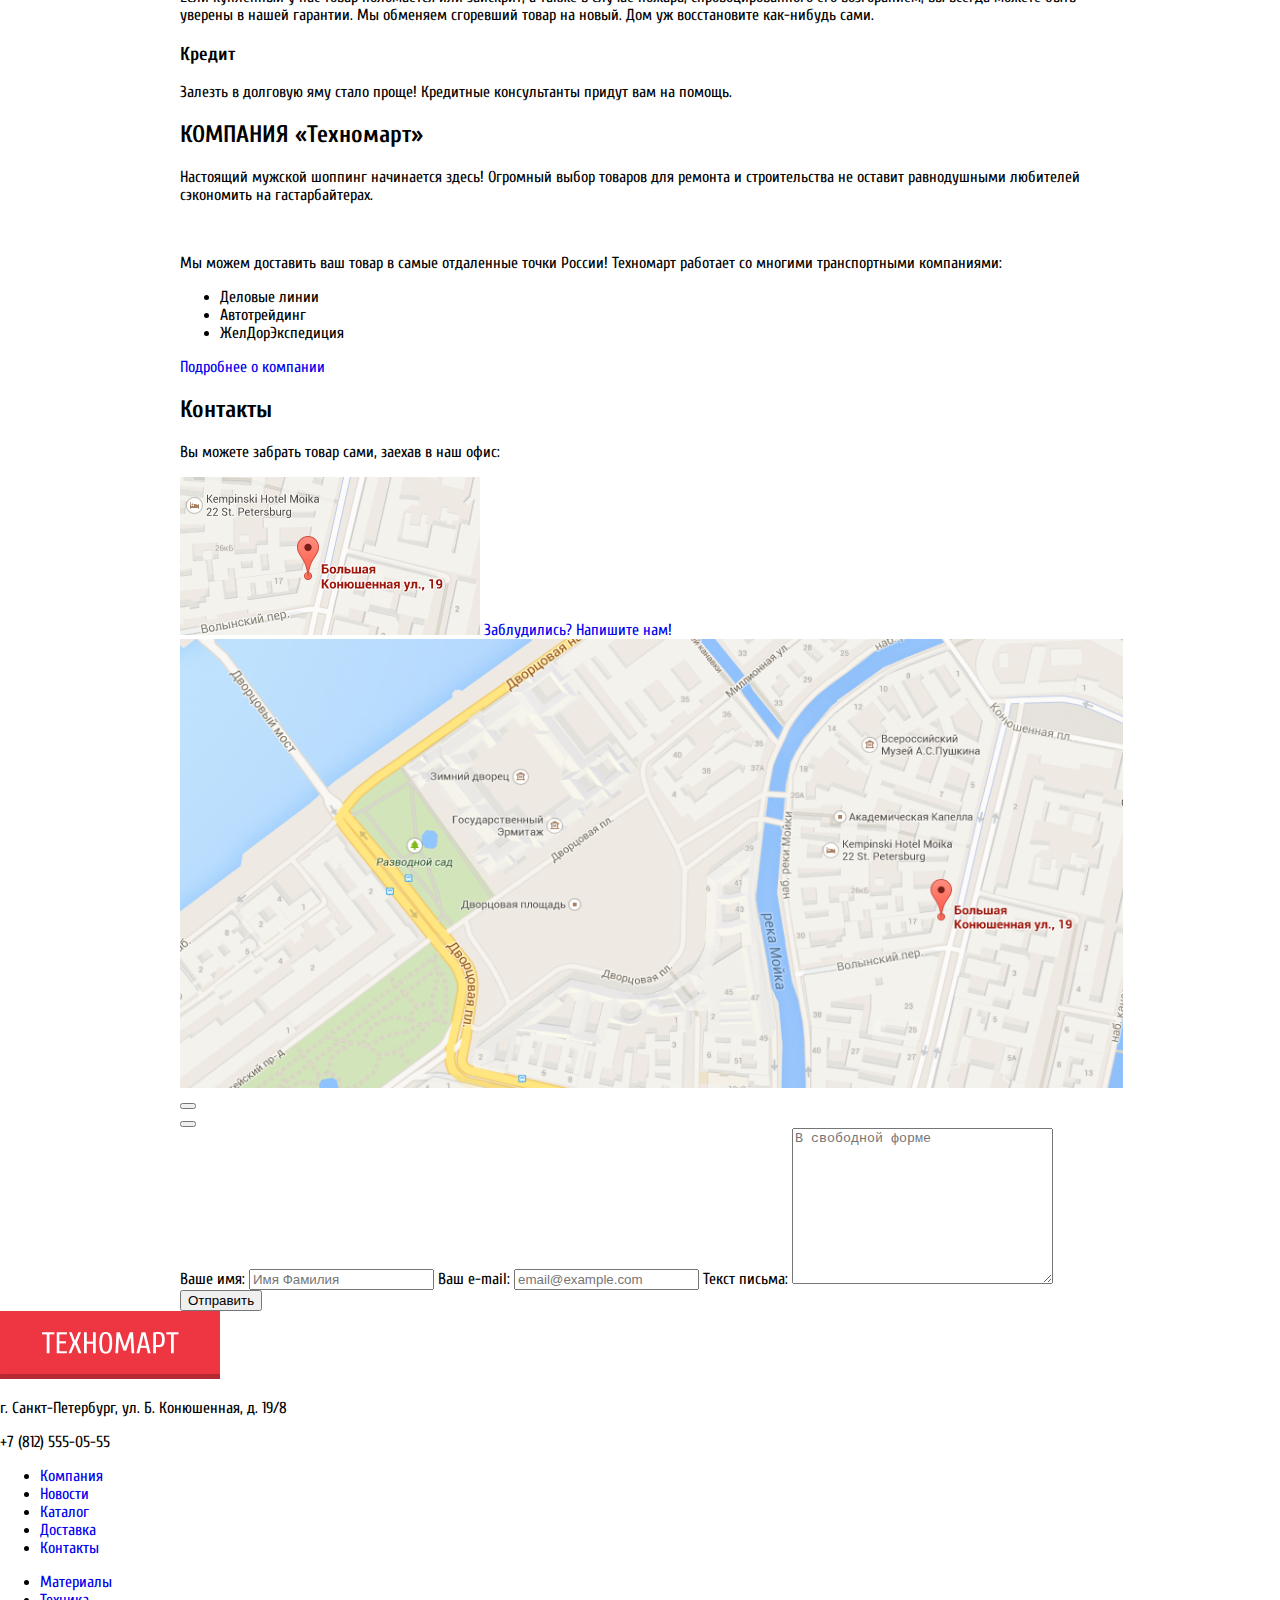
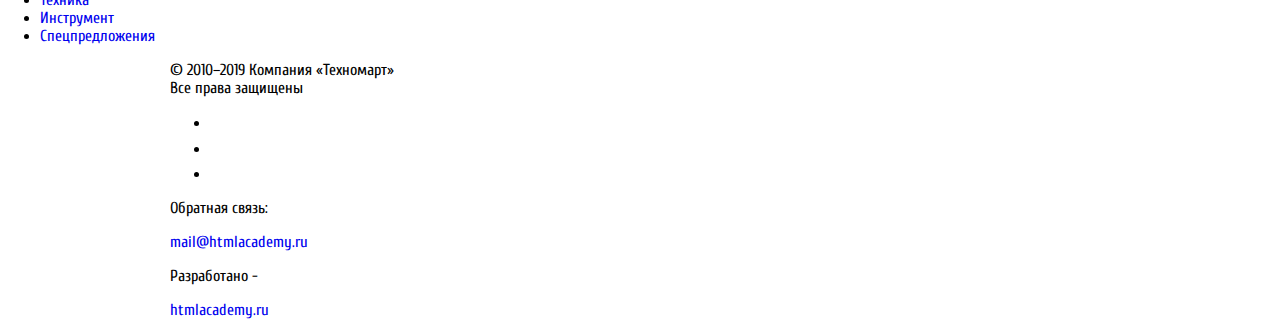
==== commit 9a77ce5c: "1" ====
--- a/index.html
+++ b/index.html
@@ -4,6 +4,8 @@
     <meta charset="UTF-8">
     <meta http-equiv="X-UA-Compatible" content="IE=edge">
     <meta name="viewport" content="width=device-width, initial-scale=1.0">
+    <link rel="preconnect" href="https://fonts.gstatic.com">
+    <link href="https://fonts.googleapis.com/css2?family=Cuprum:ital,wght@0,400;0,700;1,400&family=PT+Sans:wght@400;700&display=swap" rel="stylesheet">
     <link rel="stylesheet" href="css/style.css">
     <title>Интернет магазин товаров для ремонта и строительства "ТЕХНОМАРТ"</title>
 </head>
@@ -15,15 +17,24 @@
 
             <div class="container">
 
-                <a class="user-navigation__logo" href="#" >ТЕХНОМАРТ</a>
-
-                <form class="form__search" action="">
-                    <input class="search__input" type="search" placeholder="Поиск:">
-                </form>
-
-                <a class="user-navigation__bookmarks" href="#">Закладки: <span class="bookmarks-number">0</span></a>
-                <a class="user-navigation__basket" href="#">Корзина: <span class="basket-number">0</span></a>
-                <a class="user-navigation__order" href="#">Оформить заказ</a>
+                <div class="user-navigation__wrapper">
+
+                    <a class="user-navigation__logo" href="#">
+                        <img src="img/text-logo.png" alt="Логотип интернет магазина 'Техномарт'" width="108" height="18">
+                    </a>
+
+                    <form class="form__search" action="">
+                        <input class="search__input" type="search" placeholder="Поиск:">
+                        <svg class="search-img" width="17" height="17" viewBox="0 0 17 17" fill="none" xmlns="http://www.w3.org/2000/svg">
+                            <path fill-rule="evenodd" clip-rule="evenodd" d="M13.458 12.044L17 15.586L15.586 17L12.044 13.458C10.782 14.421 9.21 15 7.5 15C3.35786 15 0 11.6421 0 7.5C0 3.35786 3.35786 0 7.5 0C11.6421 0 15 3.35786 15 7.5C15.0001 9.14309 14.4581 10.7403 13.458 12.044ZM7.5 2C4.467 2 2 4.467 2 7.5C2.00331 10.5362 4.4638 12.9967 7.5 13C10.532 13 13 10.532 13 7.5C13 4.467 10.532 2 7.5 2Z" fill="white"/>
+                        </svg>
+                    </form>
+    
+                    <a class="user-navigation__bookmarks" href="#">Закладки: <span class="bookmarks-number">0</span></a>
+                    <a class="user-navigation__basket" href="#">Корзина: <span class="basket-number">0</span></a>
+                    <a class="user-navigation__order" href="#">Оформить заказ</a>
+
+                </div>
                 
             </div>
 
@@ -51,25 +62,25 @@
     
                 <ul class="main-navigation__list">
                     <li class="main-navigation__item">
-                        <a class="main__navigation__link" href="#">Главная</a>
-                    </li>
-                    <li class="main-navigation__item">
-                        <a class="main__navigation__link" href="#">Компания</a>
-                    </li>
-                    <li class="main-navigation__item">
-                        <a class="main__navigation__link" href="#">Каталог</a>
-                    </li>
-                    <li class="main-navigation__item">
-                        <a class="main__navigation__link" href="#">Новости</a>
-                    </li>
-                    <li class="main-navigation__item">
-                        <a class="main__navigation__link" href="#">Спецпредложения</a>
-                    </li>
-                    <li class="main-navigation__item">
-                        <a class="main__navigation__link" href="#">Доставка</a>
-                    </li>
-                    <li class="main-navigation__item">
-                        <a class="main__navigation__link" href="#">Контакты</a>
+                        <a class="main-navigation__link" href="#">Главная</a>
+                    </li>
+                    <li class="main-navigation__item">
+                        <a class="main-navigation__link" href="#">Компания</a>
+                    </li>
+                    <li class="main-navigation__item">
+                        <a class="main-navigation__link" href="#">Каталог</a>
+                    </li>
+                    <li class="main-navigation__item">
+                        <a class="main-navigation__link" href="#">Новости</a>
+                    </li>
+                    <li class="main-navigation__item">
+                        <a class="main-navigation__link" href="#">Спецпредложения</a>
+                    </li>
+                    <li class="main-navigation__item">
+                        <a class="main-navigation__link" href="#">Доставка</a>
+                    </li>
+                    <li class="main-navigation__item">
+                        <a class="main-navigation__link" href="#">Контакты</a>
                     </li>
                 </ul>
     
--- a/css/style.css
+++ b/css/style.css
@@ -0,0 +1,182 @@
+body {
+    padding: 0;
+    margin: 0;
+
+    font-family: 'Cuprum', 'PT Sans', sans-serif;
+}
+
+a {
+    text-decoration: none;
+}
+
+.container {
+    width: 940px;
+
+    padding-left: 10px;
+    padding-right: 10px;
+    margin-left: auto;
+    margin-right: auto;
+}
+
+.header__user-navigation {
+    padding: 0;
+    margin: 0;
+
+    height: 42px;
+
+    background-color: #293449;
+}
+
+.user-navigation__wrapper {
+    display: flex;
+    align-items: center;
+
+    padding: 0;
+    margin: 0;
+
+    height: 42px;
+}
+
+.user-navigation__logo {
+    padding: 0;
+    margin: 0;
+    margin-top: 5px;
+
+    width: 220px;
+    height: 47px;
+
+    background-image: url('../img/background-logo.png');
+}
+
+.user-navigation__logo:active {
+    background-image: url('../img/background-logo__onclick.png');
+}
+
+.user-navigation__logo > img {
+    width: 108px;
+    height: 18px;
+
+    margin-left: 55px;
+    margin-top: 13px;
+}
+
+.form__search {
+    position: relative;
+
+    height: 42px;
+    width: 271px;
+}
+
+.search-img {
+    position: absolute;
+
+    top: 12px;
+    left: 17px;
+
+    opacity: .3;
+}
+
+.search__input:hover ~ .search-img {
+    opacity: 1;
+}
+
+.search__input {
+    box-sizing: border-box;
+
+    width: 271px;
+    height: 42px;
+
+    padding-left: 42px;
+    padding-right: 10px;
+
+    border: none;
+    outline: none;
+
+    background-color: inherit;
+
+    font-size: 18px;
+    line-height: 24px;
+    font-weight: 400;
+    font-family: 'Cuprum';
+}
+
+.search__input::placeholder {
+    font-size: 18px;
+    line-height: 24px;
+    font-weight: 400;
+    font-family: 'Cuprum';
+    color: #fff;
+}
+
+.search__input:focus {
+    background-color: #fff;
+}
+
+.search__input:focus ~ .search-img path {
+    fill: #EE3643;
+    opacity: 1;
+}
+
+.user-navigation__bookmarks,
+.user-navigation__basket {
+    position: relative;
+    box-sizing: border-box;
+    width: 150px;
+    height: 42px;
+
+    padding: 9px 24px 9px 43px;
+
+    font-family: 'Cuprum';
+    font-size: 18px;
+    line-height: 24px;
+    font-weight: 400;
+    color: #fff;
+}
+
+.user-navigation__bookmarks::before {
+    content: "";
+
+    position: absolute;
+    top: 12px;
+    left: 20px;
+
+    width: 14px;
+    height: 16px;
+
+    background-image: url('../img/header-bookmarks.png');
+    opacity: .3;
+}
+
+.user-navigation__bookmarks:hover::before,
+.user-navigation__basket:hover::before {
+    opacity: 1;
+}
+
+.user-navigation__bookmarks:active,
+.user-navigation__basket:active {
+    background-color: #161D29;
+    opacity: .3;
+}
+
+.user-navigation__basket {
+    padding: 9px 26px 9px 49px;
+}
+
+.user-navigation__basket::before {
+    content: "";
+
+    position: absolute;
+
+    width: 15px;
+    height: 15px;
+
+    background-image: url('../img/icon-cart.png');
+}
+
+.
+
+
+
+
+
+
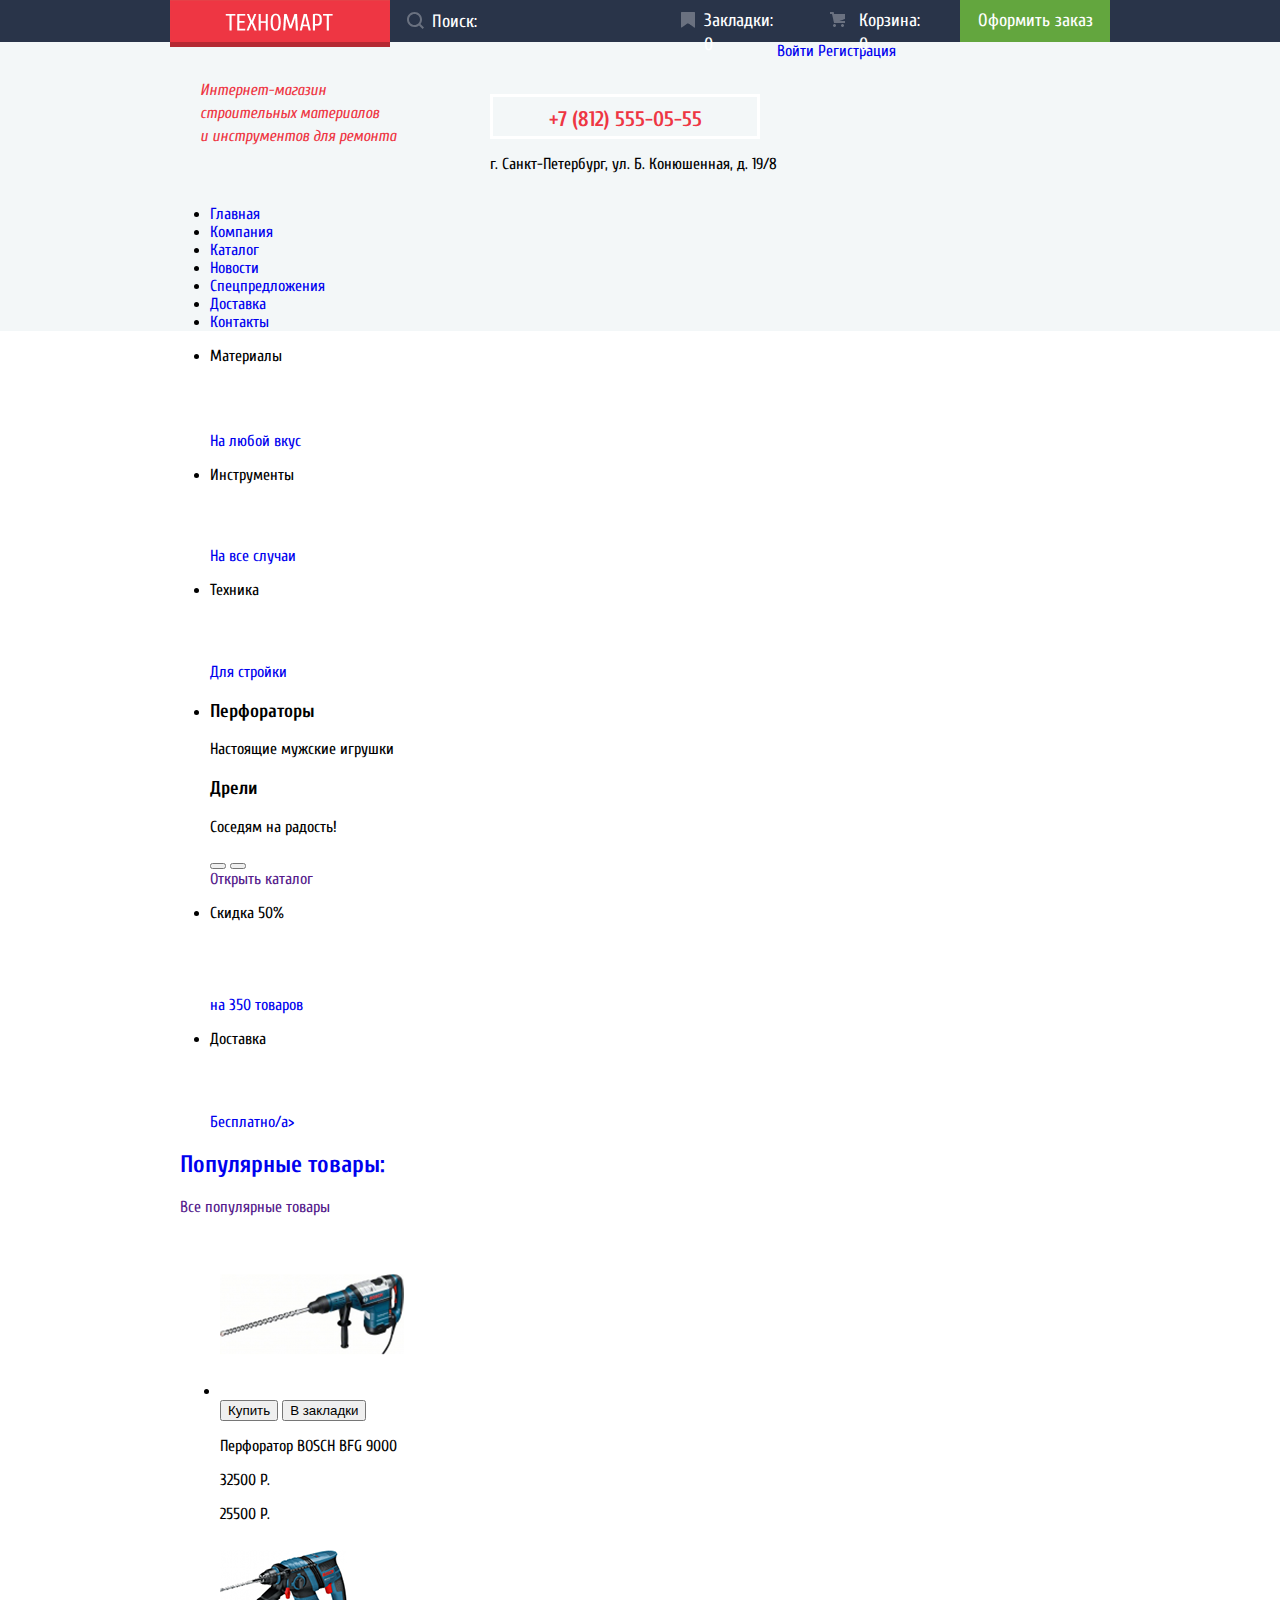
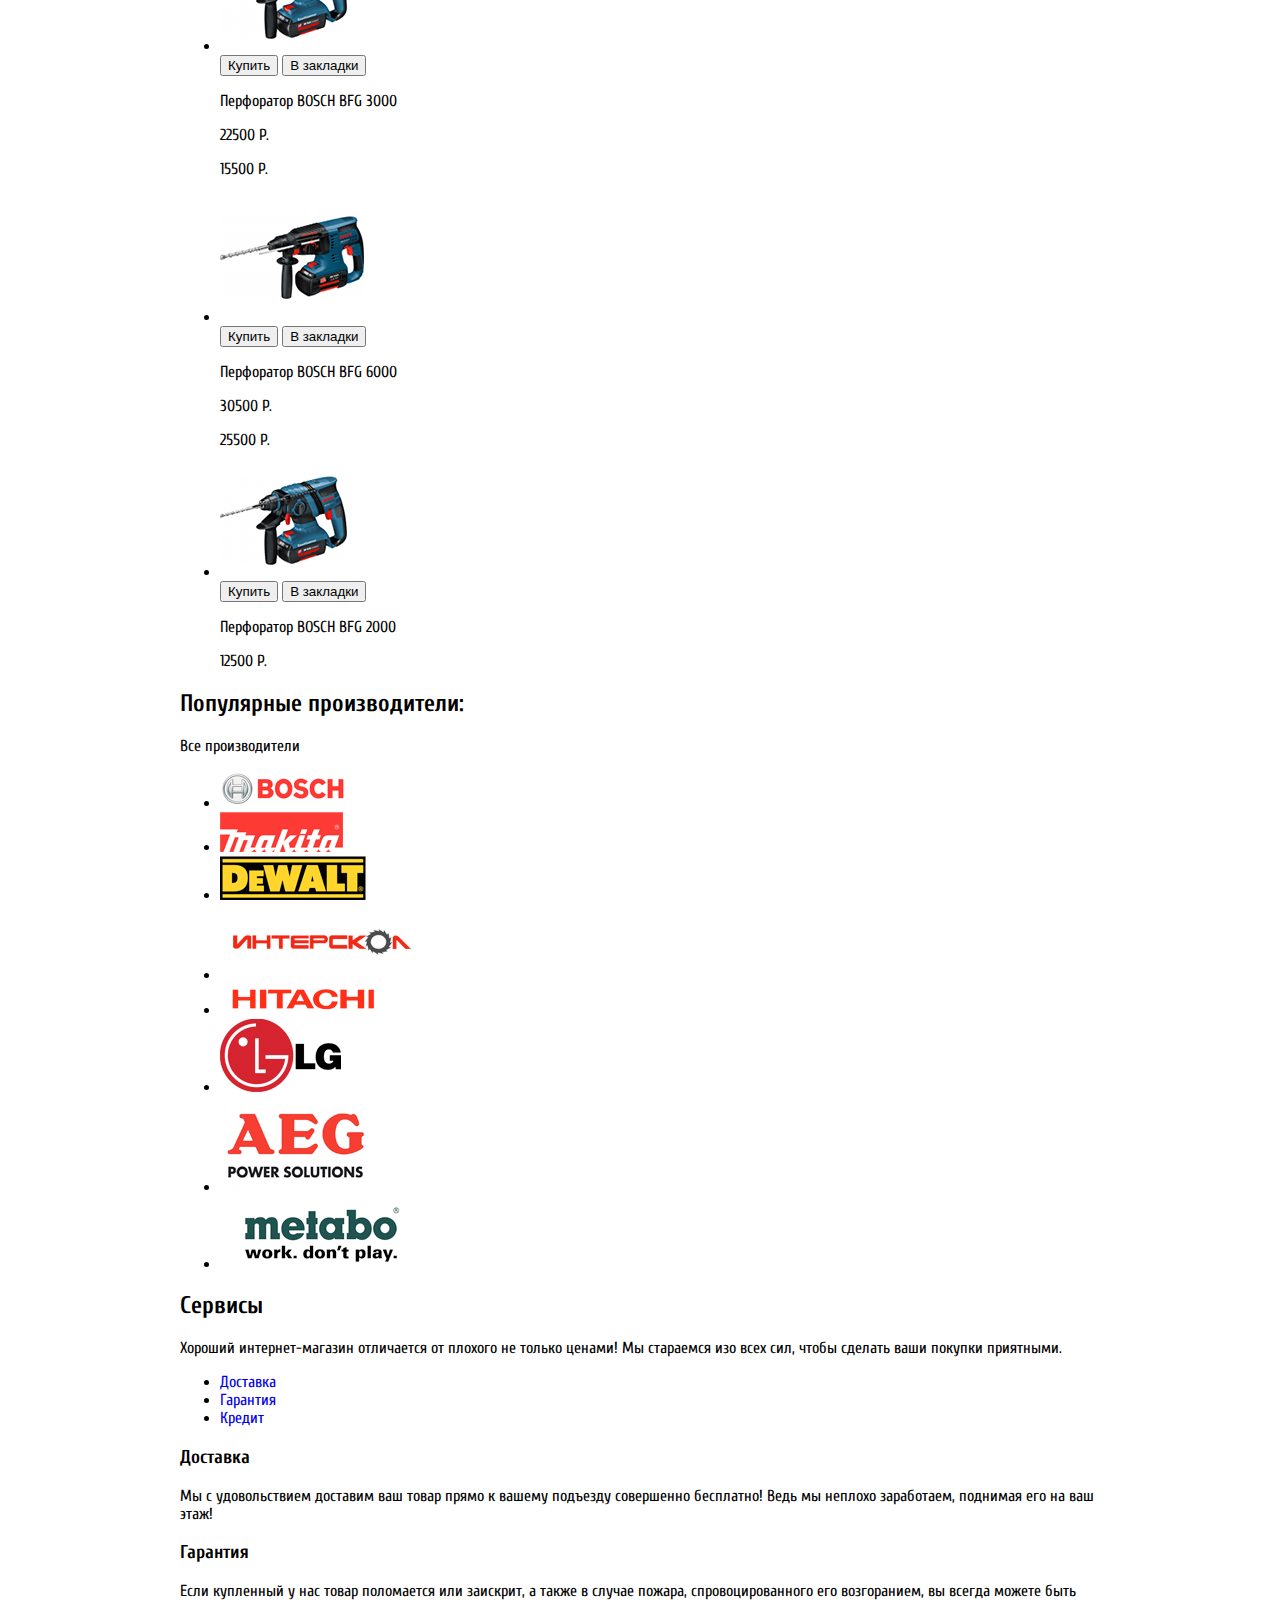
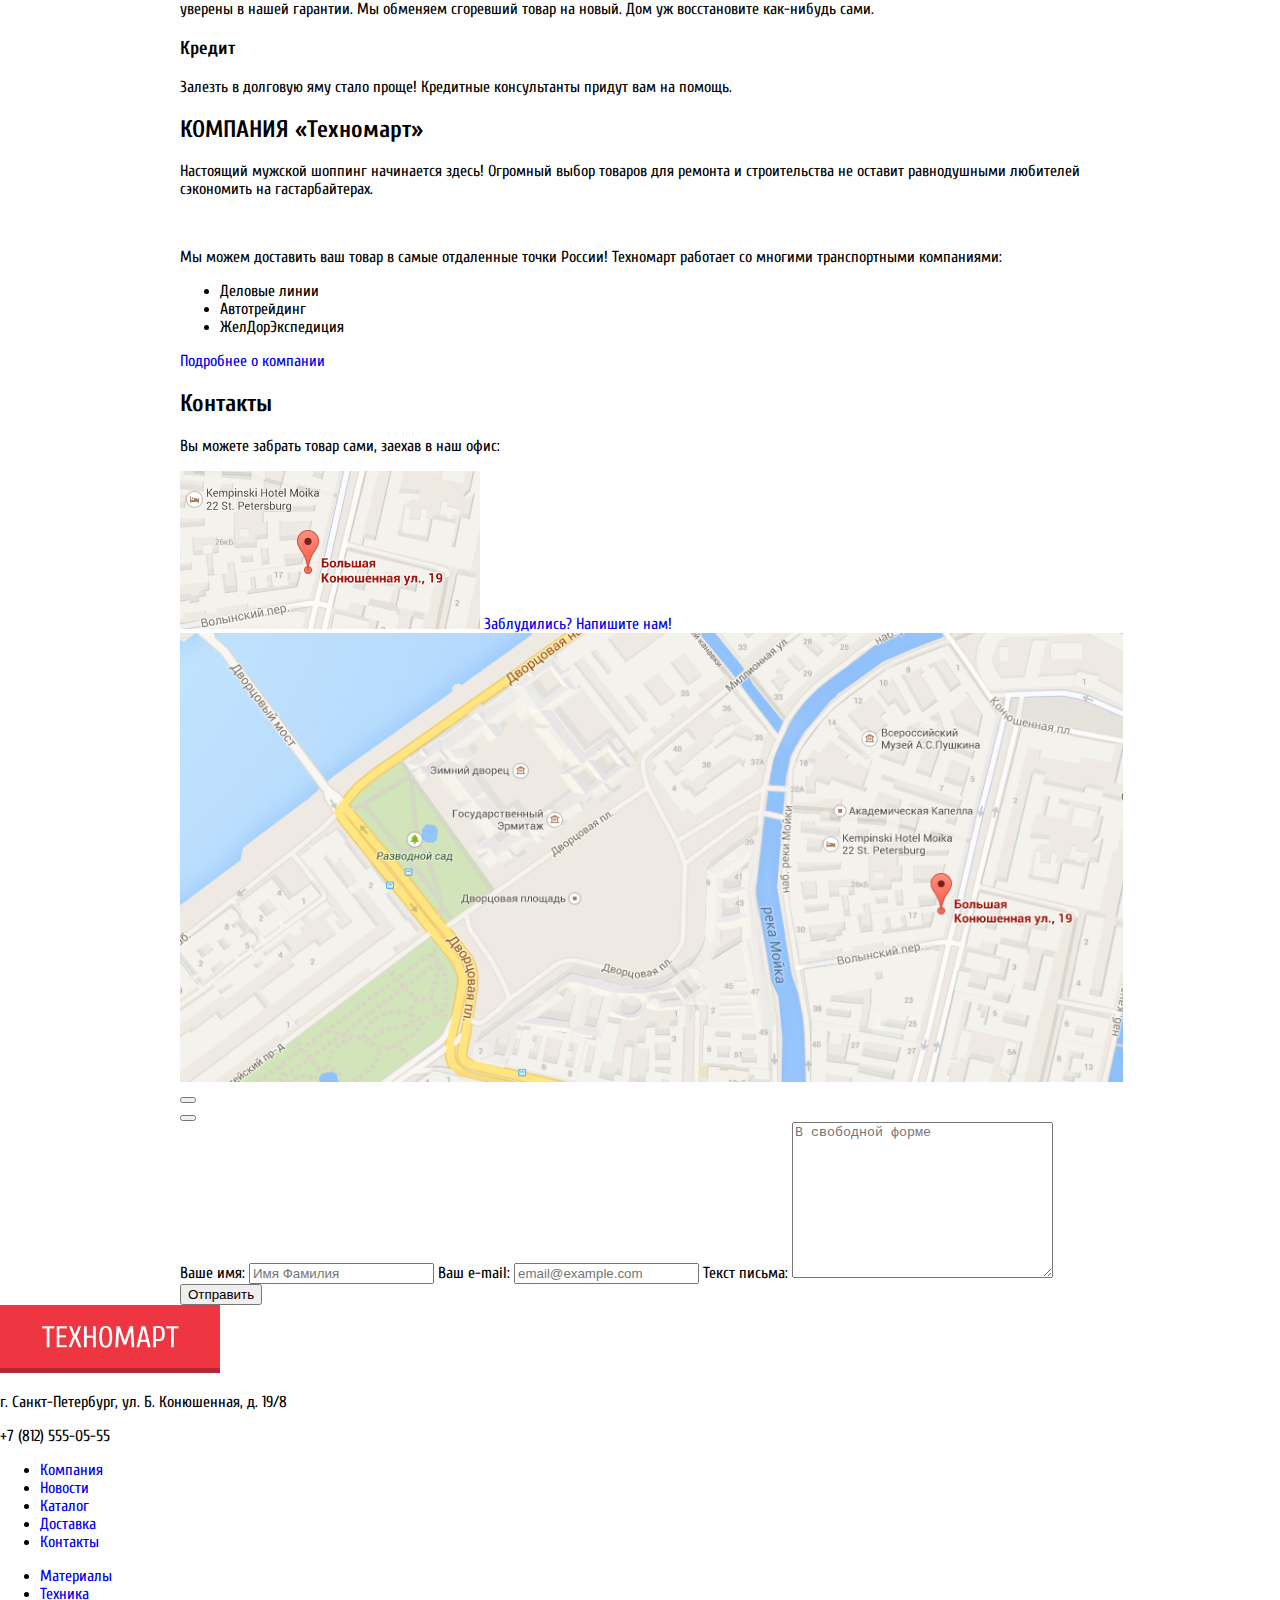
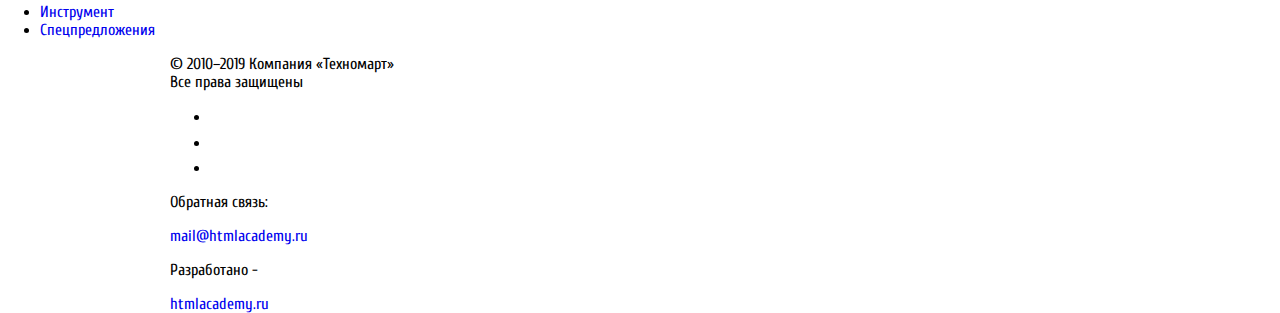
==== commit 8afe81a7: "123" ====
--- a/index.html
+++ b/index.html
@@ -43,19 +43,21 @@
         <div class="container">
 
             <section class="header-description">
-
-                <h2 class="header-description__title">Интернет-магазин строительных материалови инструментов для ремонта</h2>
-    
-                <div class="header-description__contacts">
-                    <a class="header-description__number" href="#">+7 (812) 555-05-55</a>
-                    <p class="header-description__text">г. Санкт-Петербург, ул. Б. Конюшенная, д. 19/8</p>
+                <div class="header-description__wrapper">
+
+                    <h2 class="header-description__title">Интернет-магазин строительных материалов<br> и инструментов для ремонта</h2>
+    
+                    <div class="header-description__contacts">
+                        <a class="header-description__number" href="#">+7 (812) 555-05-55</a>
+                        <p class="header-description__text">г. Санкт-Петербург, ул. Б. Конюшенная, д. 19/8</p>
+                    </div>
+        
+                    <div class="header__login-registration">
+                        <a class="header__login" href="#">Войти</a>
+                        <a class="header__registration" href="#">Регистрация</a>
+                    </div>
+
                 </div>
-    
-                <div class="header__login-registration">
-                    <a class="header__login" href="#">Войти</a>
-                    <a class="header__registration" href="#">Регистрация</a>
-                </div>
-    
             </section>
     
             <nav class="header__main-navigation">
--- a/css/style.css
+++ b/css/style.css
@@ -16,6 +16,10 @@
     padding-right: 10px;
     margin-left: auto;
     margin-right: auto;
+}
+
+.header {
+    background-color: #F3F7F8;
 }
 
 .header__user-navigation {
@@ -133,7 +137,8 @@
     color: #fff;
 }
 
-.user-navigation__bookmarks::before {
+.user-navigation__bookmarks::before,
+.user-navigation__basket::before {
     content: "";
 
     position: absolute;
@@ -163,20 +168,79 @@
 }
 
 .user-navigation__basket::before {
-    content: "";
-
-    position: absolute;
-
     width: 15px;
     height: 15px;
 
     background-image: url('../img/icon-cart.png');
 }
 
-.
-
-
-
-
-
-
+.user-navigation__order {
+    width: 150px;
+    height: 42px;
+
+    margin: 0;
+    padding: 0;
+
+    text-align: center;
+
+    font-family: 'Cuprum';
+    font-weight: 400;
+    font-size: 18px;
+    line-height: 42px;
+    background-color: #63A63E;
+    color: #fff;
+}
+
+.user-navigation__order:hover {
+    background-color: #5FBB2D;
+}
+
+.user-navigation__order:active {
+    color: rgba(255, 255, 255, 0.5);
+}
+
+.header-description__wrapper {
+    display: flex;
+}
+
+.header-description__title {
+    width: 197px;
+
+    margin-left: 30px;
+    margin-top: 37px;
+
+    font-family: 'Cuprum';
+    font-style: italic;
+    font-weight: 400;
+    font-size: 16px;
+    line-height: 23px;
+    color: #EE3643;
+}
+
+.header-description__contacts {
+    margin: 0;
+    margin-top: 52px;
+    margin-left: 93px;
+    padding: 0;
+}
+
+.header-description__number {
+    display: block;
+    box-sizing: border-box;
+
+    width: 270px;
+    height: 45px;
+
+    margin: 0;
+    padding: 0;
+
+    border: 3px solid #fff;
+
+    text-align: center;
+    font-family: "Cuprum";
+    font-weight: 700;
+    font-size: 21px;
+    line-height: 45px;
+    color: #EE3643;
+    background-color: transparent;
+}
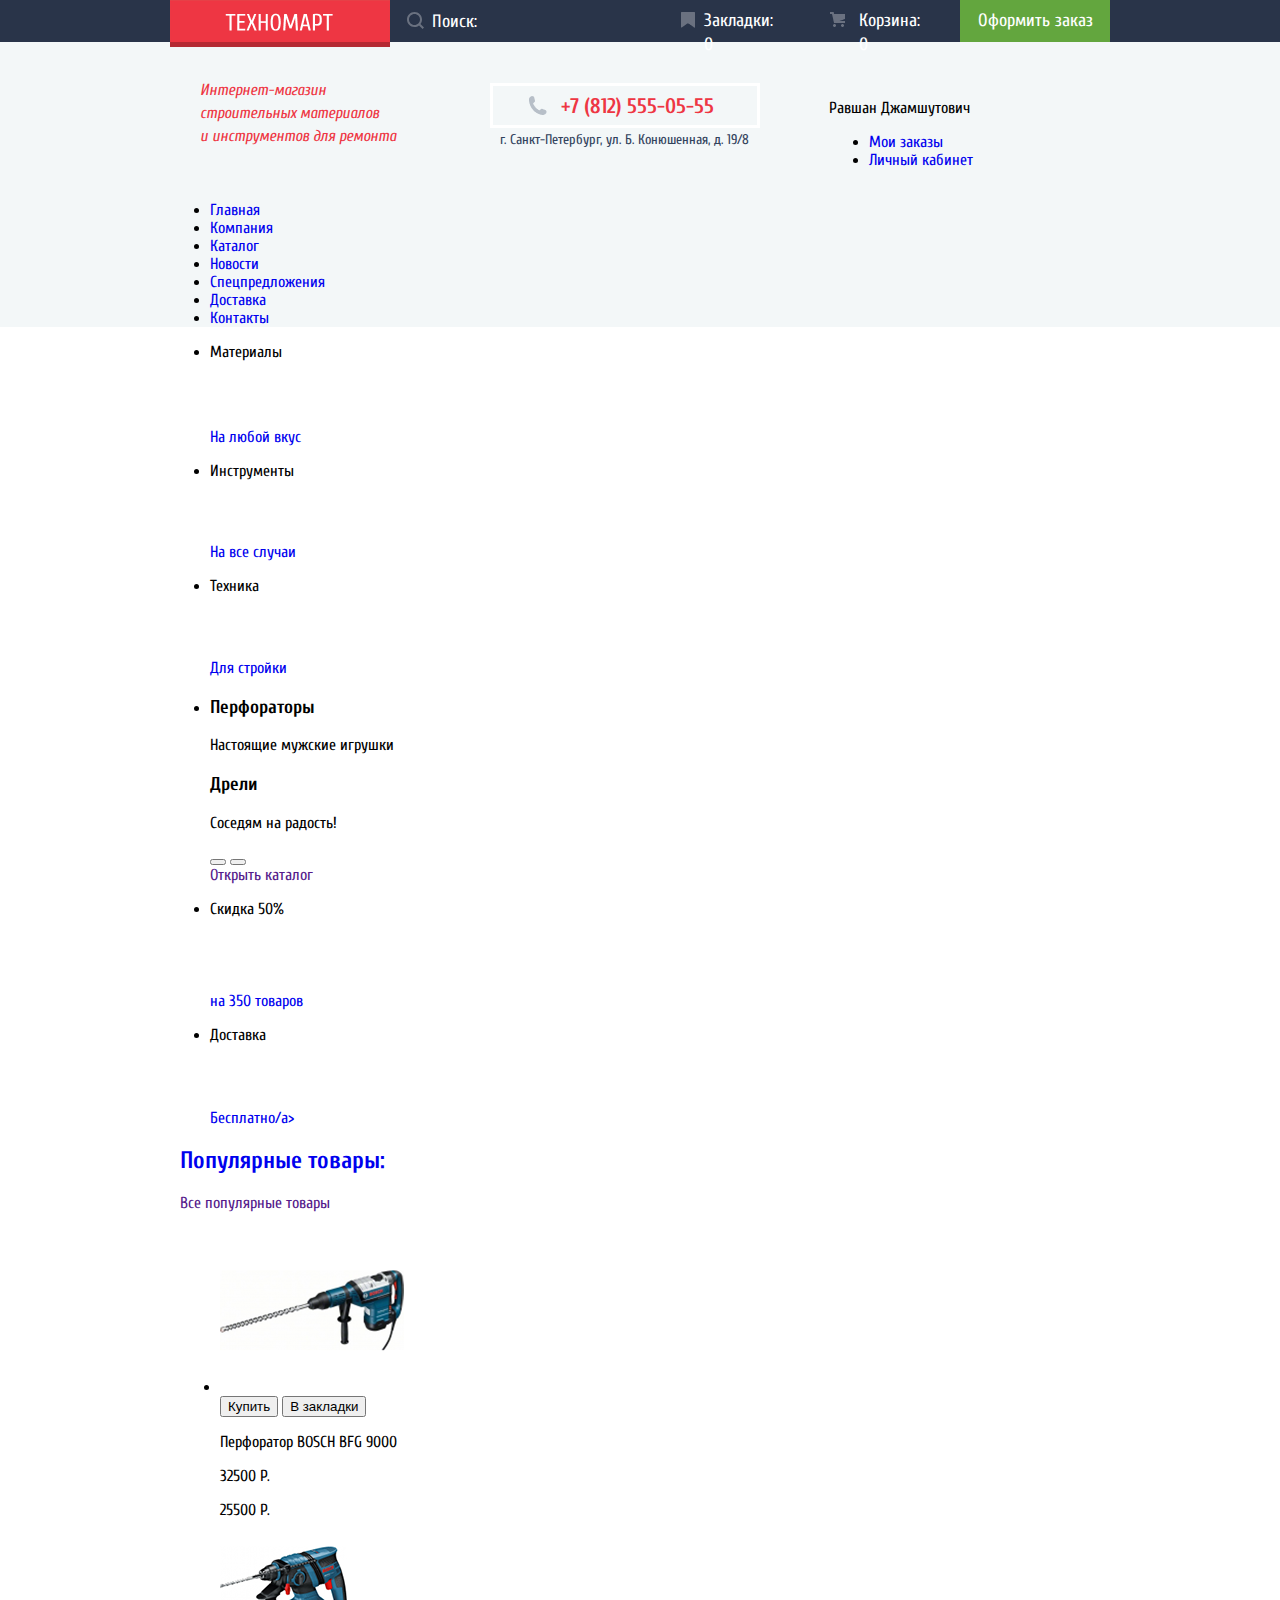
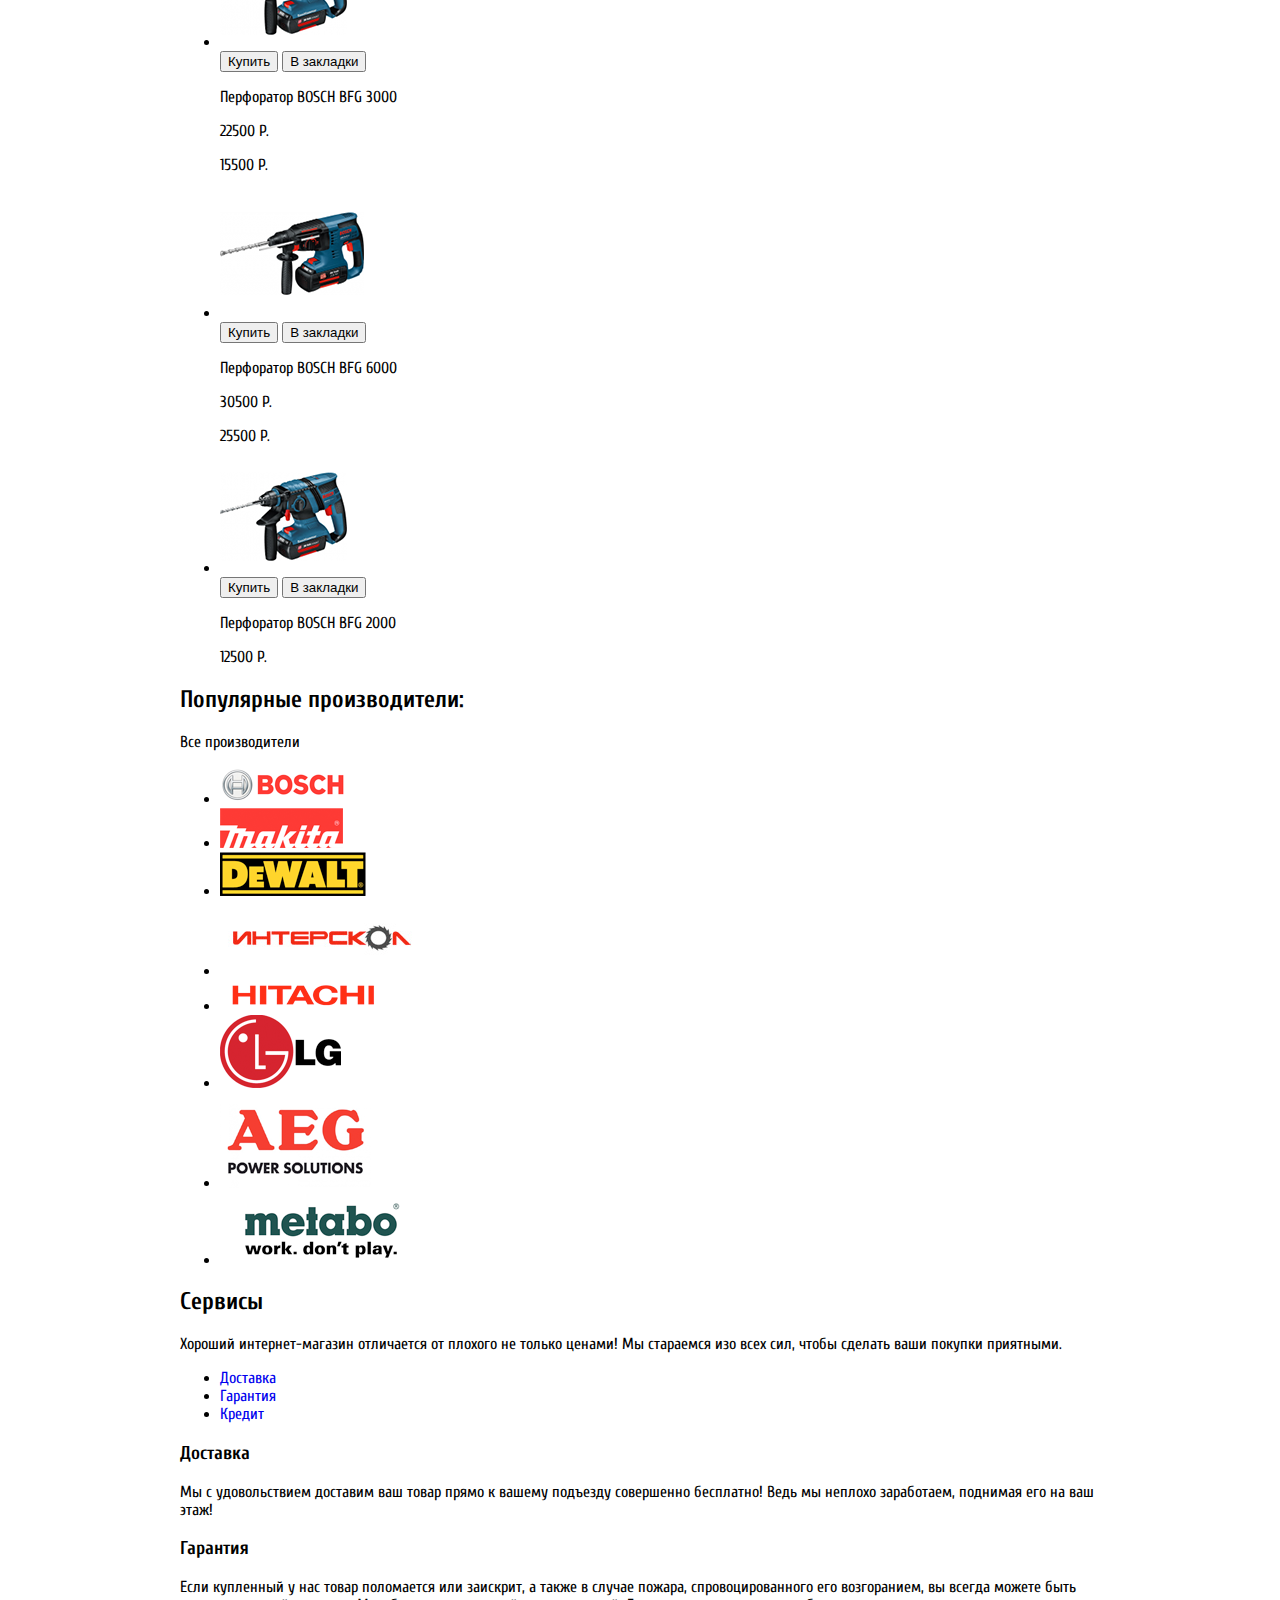
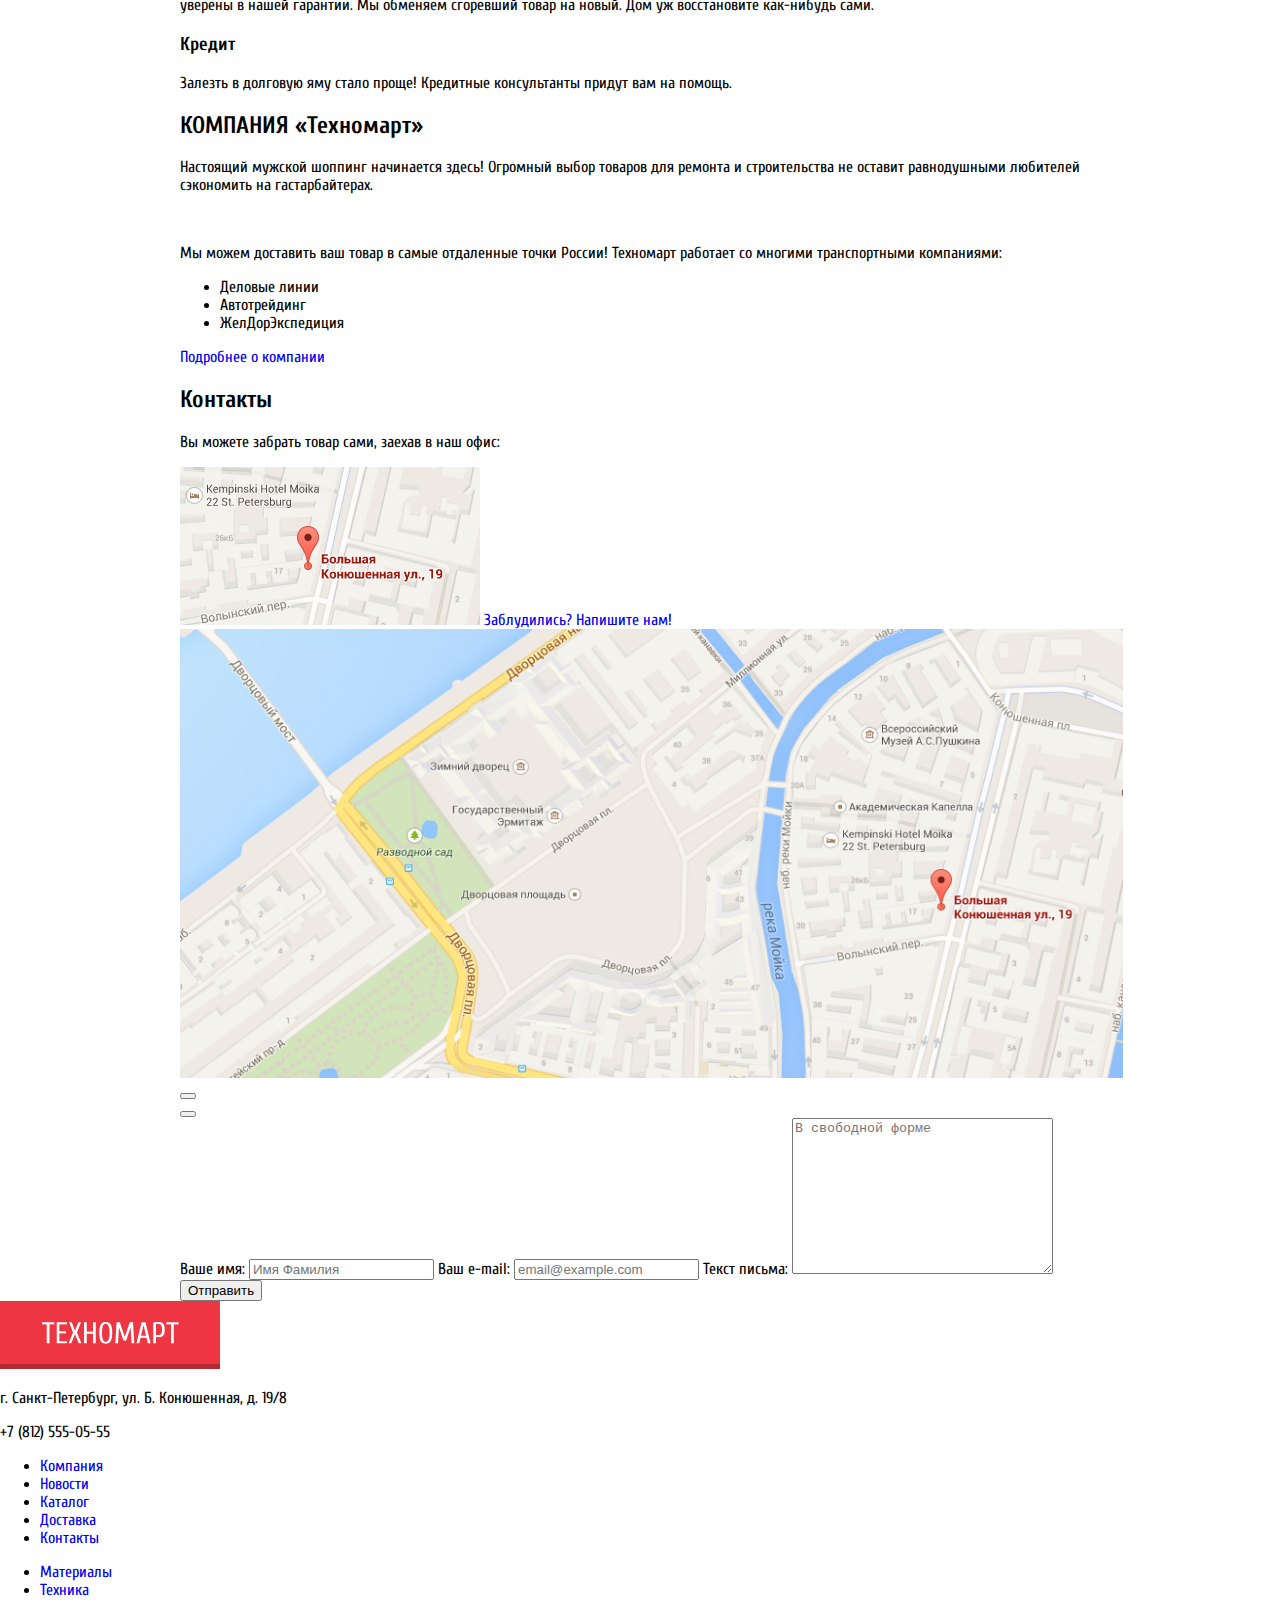
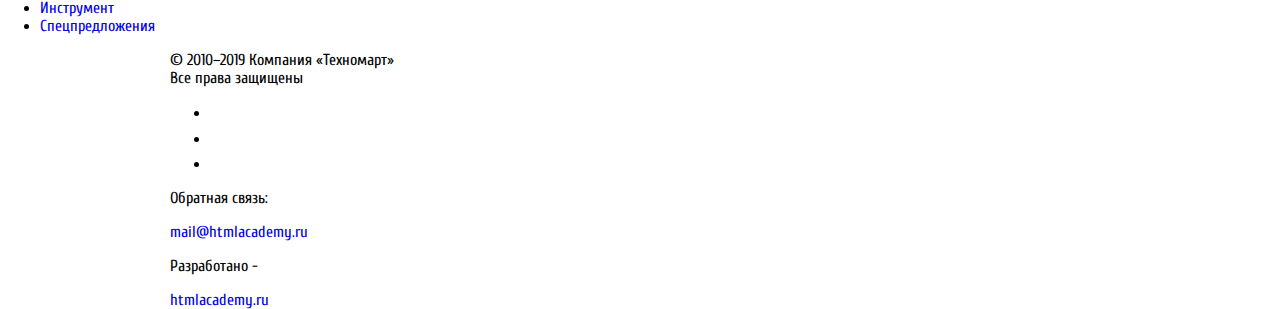
==== commit 13c2fee3: "Add files via upload" ====
--- a/index.html
+++ b/index.html
@@ -53,8 +53,30 @@
                     </div>
         
                     <div class="header__login-registration">
-                        <a class="header__login" href="#">Войти</a>
-                        <a class="header__registration" href="#">Регистрация</a>
+
+                        <div class="header__user-logout" hidden>
+                            <a class="header__login" href="#">Войти</a>
+                            <a class="header__registration" href="#">Регистрация</a>
+                        </div>
+    
+                        <div class="header__user-login">
+                            <div class="login__main">
+                                <a class="login__button-profile"></a>
+                                <p class="login-name">Равшан Джамшутович</p>
+                                <a class="login__button-logout"></a>
+                            </div>
+                            <div class="login__footer">
+                                <ul class="login__footer-nav">
+                                    <li class="footer-nav__item">
+                                        <a class="footer-nav-link" href="#">Мои заказы</a>
+                                    </li>
+                                    <li class="footer-nav__item">
+                                        <a class="footer-nav-link" href="#">Личный кабинет</a>
+                                    </li>
+                                </ul>
+                            </div>
+                        </div>
+                        
                     </div>
 
                 </div>
--- a/css/style.css
+++ b/css/style.css
@@ -219,12 +219,14 @@
 
 .header-description__contacts {
     margin: 0;
-    margin-top: 52px;
+    margin-top: 41px;
     margin-left: 93px;
     padding: 0;
 }
 
 .header-description__number {
+    position: relative;
+
     display: block;
     box-sizing: border-box;
 
@@ -233,6 +235,7 @@
 
     margin: 0;
     padding: 0;
+    padding-left: 25px;
 
     border: 3px solid #fff;
 
@@ -240,7 +243,105 @@
     font-family: "Cuprum";
     font-weight: 700;
     font-size: 21px;
-    line-height: 45px;
+    line-height: 40px;
     color: #EE3643;
     background-color: transparent;
 }
+
+.header-description__number::before {
+    content: "";
+
+    position: absolute;
+    top: 10px;
+    left: 35px;
+
+    width: 19px;
+    height: 19px;
+    background-image: url('../img/icon-phone.png');
+}
+
+.header-description__text {
+    margin: 0;
+    margin-left: 10px;
+    padding: 0;
+
+    font-family: 'Cuprum';
+    font-size: 14px;
+    font-weight: 400;
+    line-height: 24px;
+    color: #32425C;
+}
+
+.header__login-registration {
+    margin: 0;
+    margin-top: 41px;
+    margin-left: 69px;
+    padding: 0;
+}
+
+.header__login,
+.header__registration {
+    display: inline-block;
+    box-sizing: border-box;
+
+    position: relative;
+
+    width: 121px;
+    height: 45px;
+
+    margin: 0;
+    padding: 0;
+    padding-left: 15px;
+
+    background-color: #fff;
+
+    font-family: 'Cuprum';
+    font-weight: 400;
+    font-size: 21px;
+    line-height: 45px;
+    text-align: center;
+    color: #000;
+}
+
+.header__registration {
+    width: 150px;
+    padding: 0;
+    margin-left: 6px;
+}
+
+.header__login:hover,
+.header__registration:hover {
+    color: #EE3643;
+}
+
+.header__login:active,
+.header__registration:active {
+    color: #C5C5C5;
+}
+
+.header__login::before {
+    content: '';
+
+    position: absolute;
+    top: 14px;
+    left: 20px;
+
+    width: 19px;
+    height: 17px;
+
+    background-image: url('../img/icon-login.png');
+    opacity: .3;
+}
+
+.header__login:hover::before {
+    opacity: 1;
+}
+
+.header__login:active::before {
+    opacity: .3;
+}
+
+.login__name {
+    
+}
+
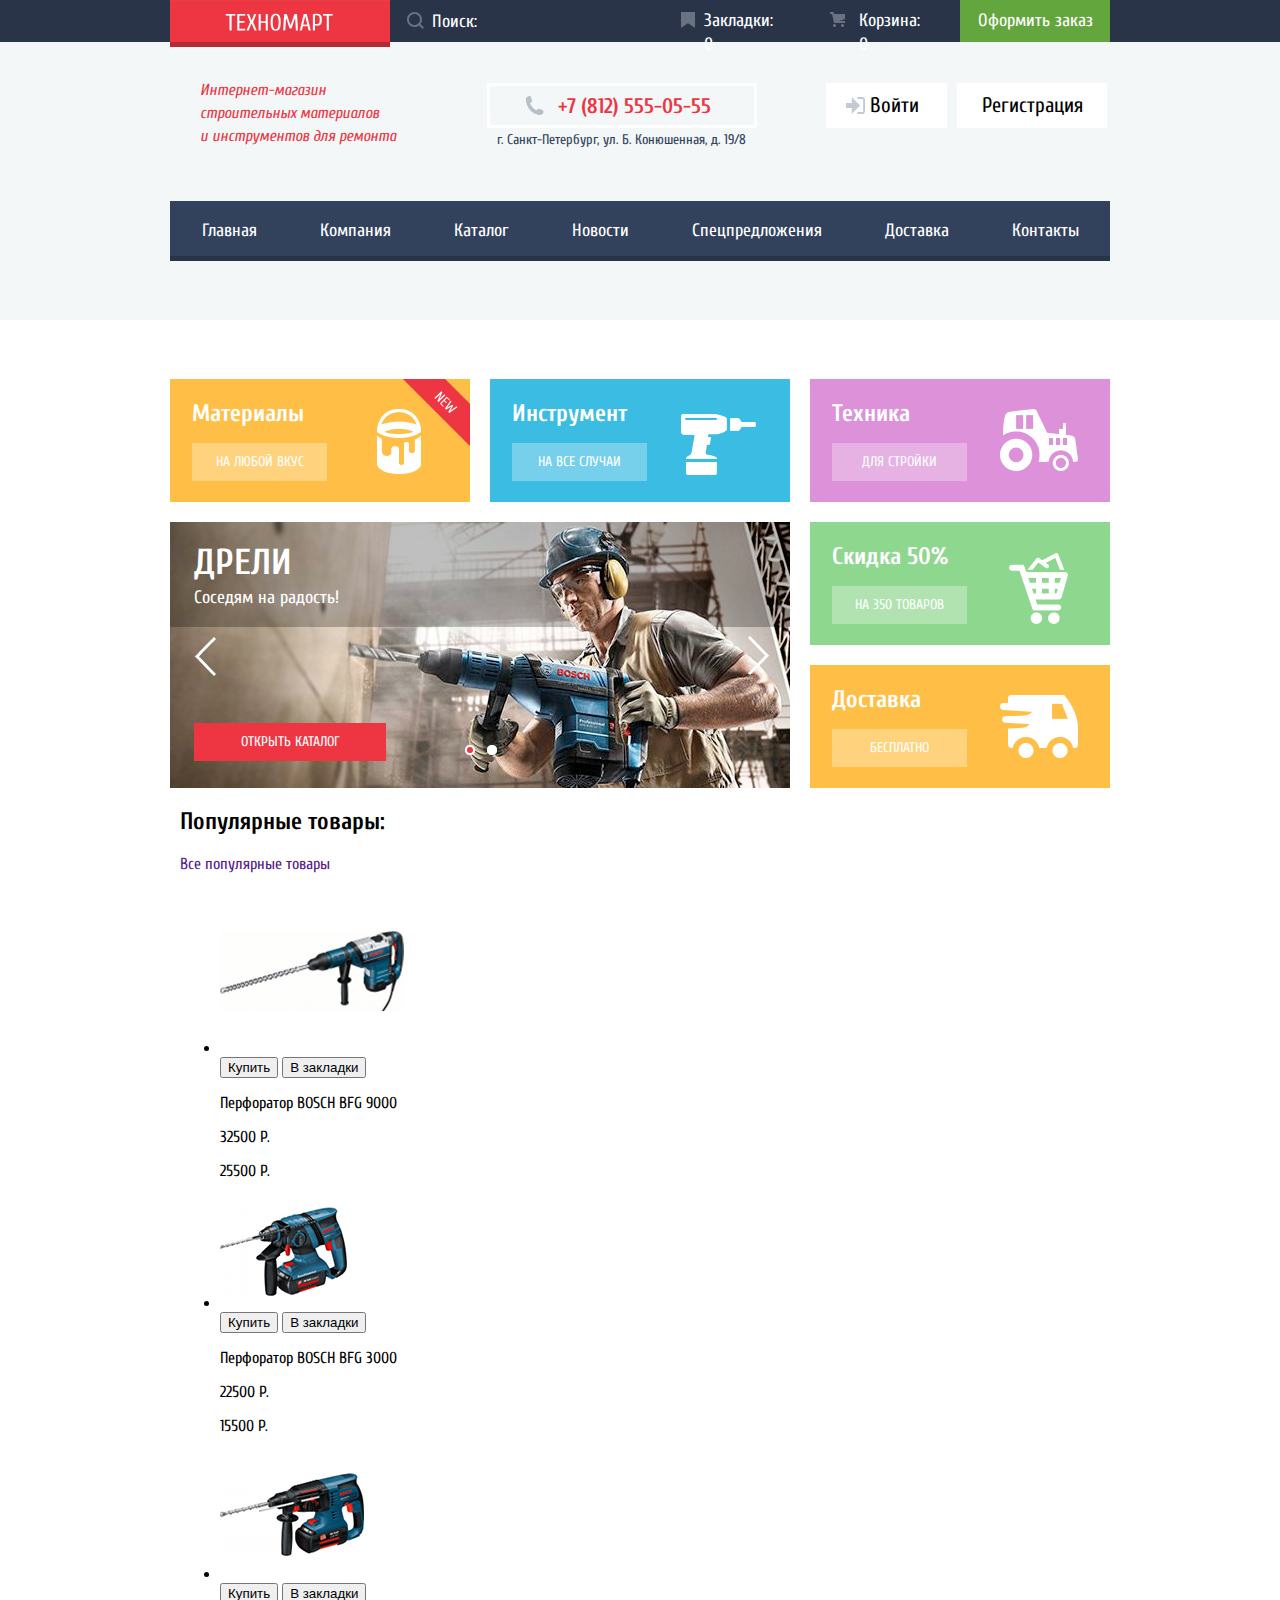
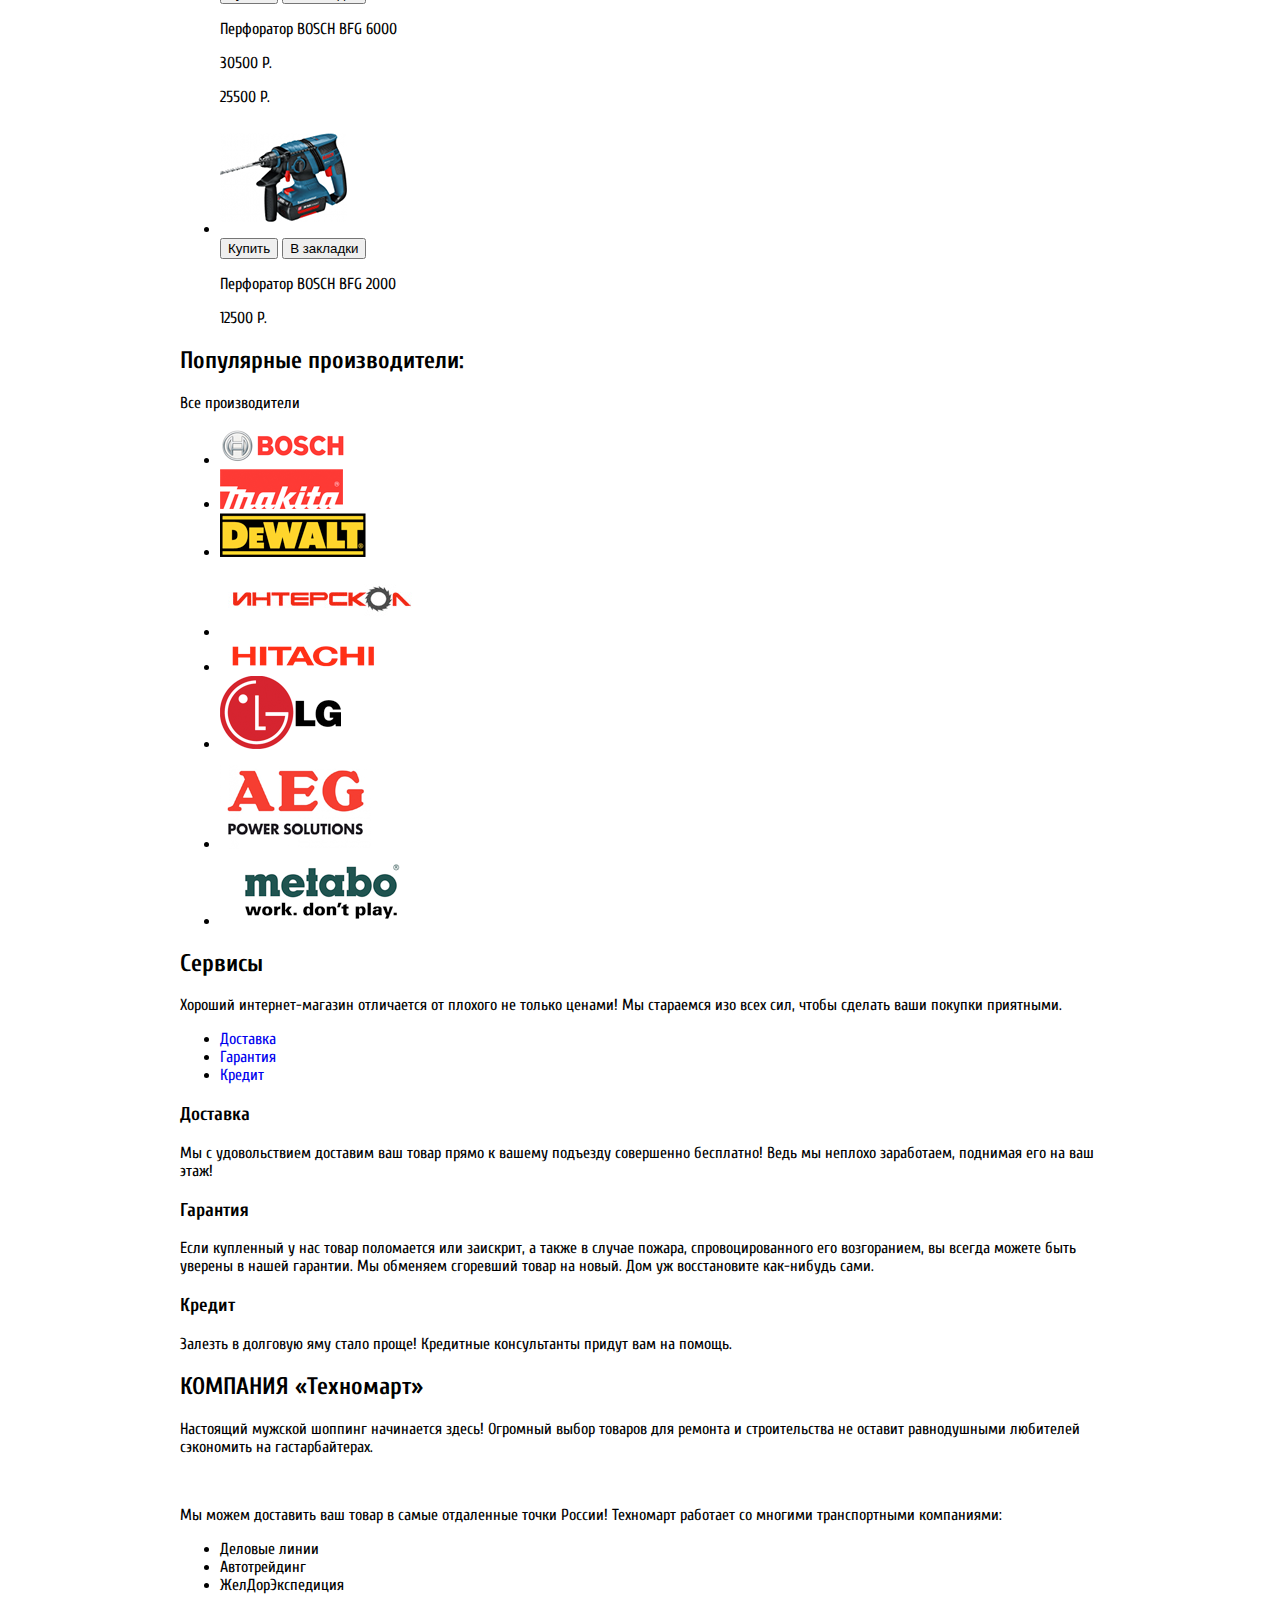
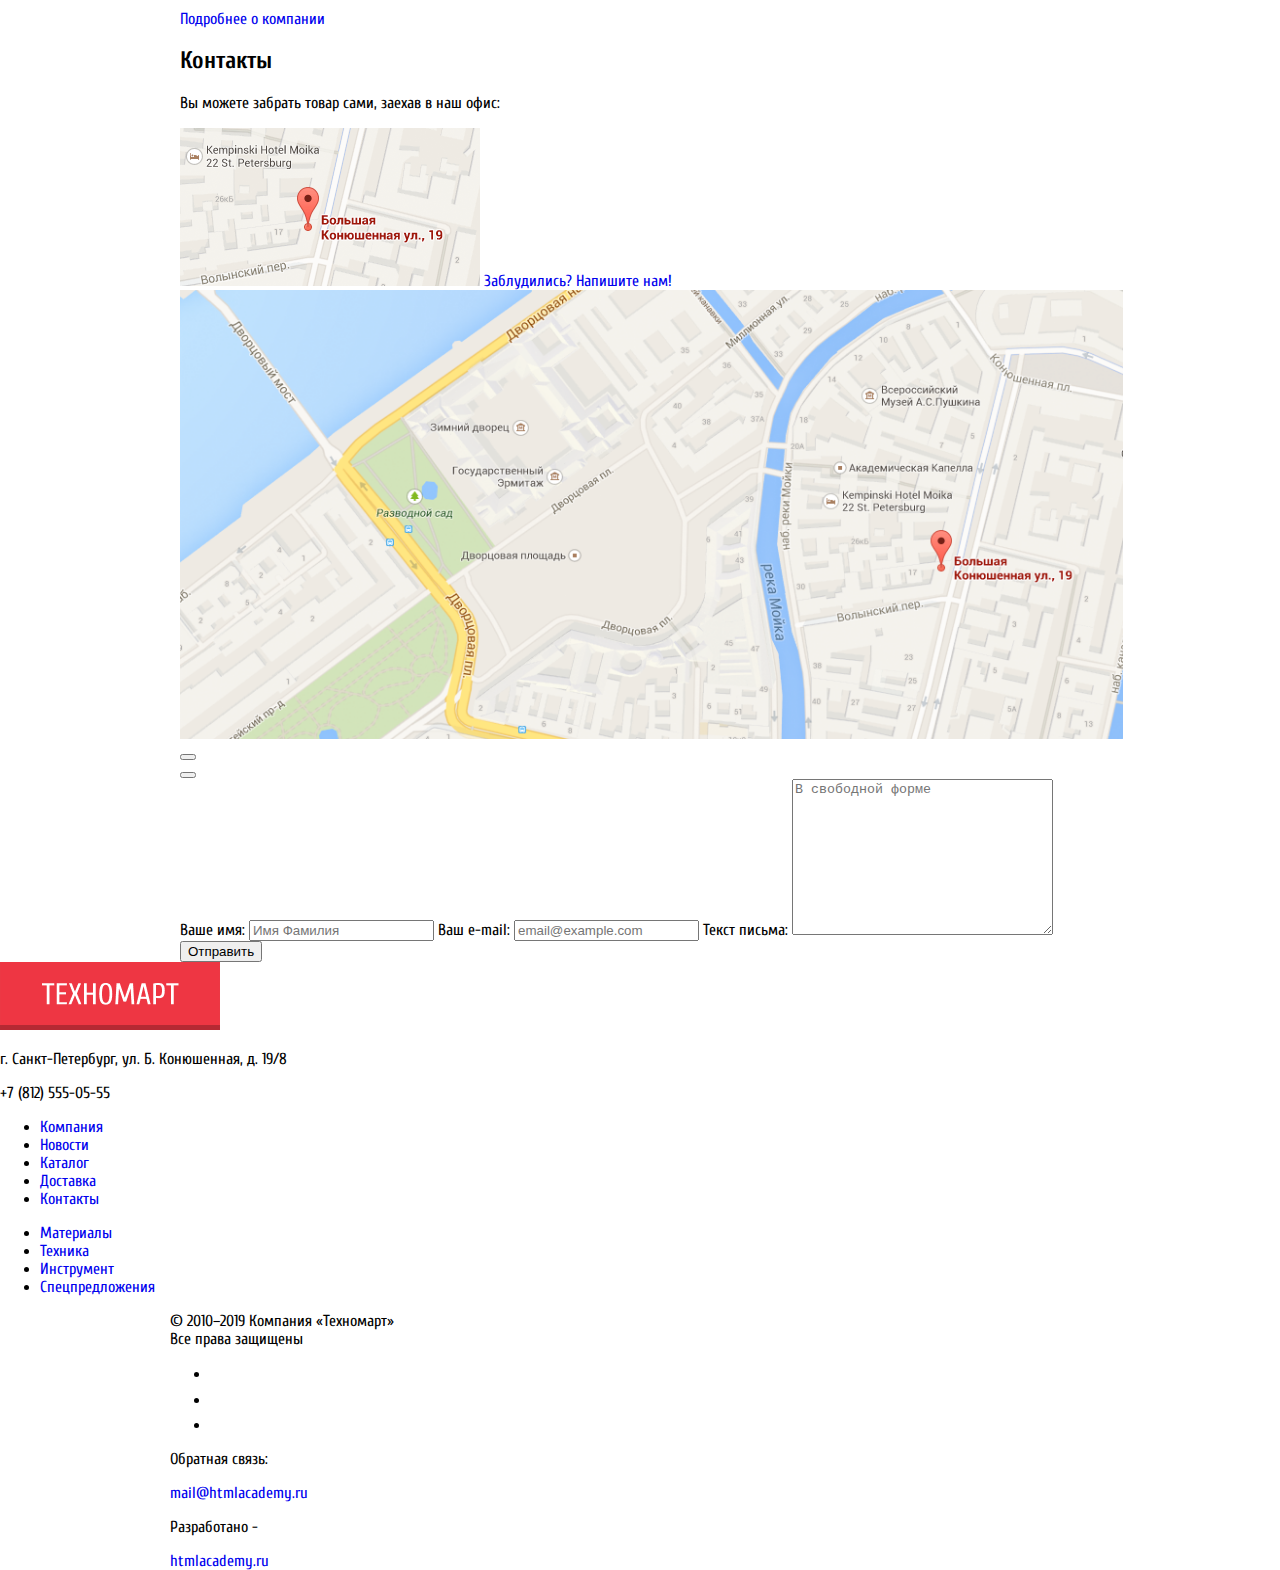
==== commit e4027886: "end section main-offer" ====
--- a/index.html
+++ b/index.html
@@ -54,24 +54,23 @@
         
                     <div class="header__login-registration">
 
-                        <div class="header__user-logout" hidden>
+                        <div class="header__user-logout">
                             <a class="header__login" href="#">Войти</a>
                             <a class="header__registration" href="#">Регистрация</a>
                         </div>
     
-                        <div class="header__user-login">
+                        <div class="header__user-login" hidden>
                             <div class="login__main">
-                                <a class="login__button-profile"></a>
-                                <p class="login-name">Равшан Джамшутович</p>
-                                <a class="login__button-logout"></a>
+                                <a class="login__name" href="#">Равшан Джамшутович</a>
+                                <a class="login__button-logout" href="#"></a>
                             </div>
                             <div class="login__footer">
                                 <ul class="login__footer-nav">
                                     <li class="footer-nav__item">
-                                        <a class="footer-nav-link" href="#">Мои заказы</a>
+                                        <a class="footer-nav__link" href="#">Мои заказы</a>
                                     </li>
                                     <li class="footer-nav__item">
-                                        <a class="footer-nav-link" href="#">Личный кабинет</a>
+                                        <a class="footer-nav__link" href="#">Личный кабинет</a>
                                     </li>
                                 </ul>
                             </div>
@@ -121,45 +120,50 @@
 
             <section class="main__offer">
 
-                <ul class="ofer__list">
-                    <li class="ofer__item">
-                        <p class="ofer__text">Материалы</p>
+                <ul class="offer__list">
+                    <li class="offer__item orange new-item">
+                        <p class="offer__text">Материалы</p>
                         <a class="offer__link" href="#">На любой вкус</a>
                         <img class="offer__img" src="img/offer__materials.png" alt="" width="44" height="65">
                     </li>
-                    <li class="ofer__item">
-                        <p class="ofer__text">Инструменты</p>
+                    <li class="offer__item blue">
+                        <p class="offer__text">Инструмент</p>
                         <a class="offer__link" href="#">На все случаи</a>
                         <img class="offer__img" src="img/offer__tools.png" alt="" width="75" height="61">
                     </li>
-                    <li class="ofer__item">
-                        <p class="ofer__text">Техника</p>
+                    <li class="offer__item purple">
+                        <p class="offer__text">Техника</p>
                         <a class="offer__link" href="#">Для стройки</a>
                         <img class="offer__img" src="img/offer__technic.png" alt="" width="78" height="62">
                     </li>
-                    <li class="offer__slider">
-                        <div class="offer__header-perforator">
+                    <li class="offer__slider offer__slider-perforator">
+                        <div class="offer__header-perforator" hidden>
                             <h3 class="offer__title">Перфораторы</h3>
                             <p class="offer__header-text">Настоящие мужские игрушки</p>
                         </div>
-                        <div class="offer__header-perforator hidden">
+                        <div class="offer__header-drill" >
                             <h3 class="offer__title">Дрели</h3>
                             <p class="offer__header-text">Соседям на радость!</p>
                         </div>
                         <div class="offer__slider-buttons">
                             <button class="offer__button-left"></button>
-                            <button class="offer__button-rigth"></button>
-                        </div>
-                        <a class="offer__slider-link" href="">Открыть каталог</a>
-                    </li>
-                    <li class="ofer__item">
-                        <p class="ofer__text">Скидка 50%</p>
+                            <button class="offer__button-right"></button>
+                        </div>
+                        <div class="offer__slider-footer">
+                            <a class="offer__slider-link" href="">Открыть каталог</a>
+                            <button class="offer__slider-mark offer__slider-active"></button>
+                            <button class="offer__slider-mark"></button>
+                        </div>
+                        
+                    </li>
+                    <li class="offer__item green">
+                        <p class="offer__text">Скидка 50%</p>
                         <a class="offer__link" href="#">на 350 товаров</a>
                         <img class="offer__img" src="img/offer__basket-shop.png" alt="" width="59" height="72">
                     </li>
-                    <li class="ofer__item">
-                        <p class="ofer__text">Доставка</p>
-                        <a class="offer__link" href="#">Бесплатно/a>
+                    <li class="offer__item orange">
+                        <p class="offer__text">Доставка</p>
+                        <a class="offer__link" href="#">Бесплатно</a>
                         <img class="offer__img" src="img/offer__car.png" alt="" width="78" height="63">
                     </li>
                 </ul>
--- a/css/style.css
+++ b/css/style.css
@@ -20,6 +20,8 @@
 
 .header {
     background-color: #F3F7F8;
+
+    height: 320px;
 }
 
 .header__user-navigation {
@@ -204,6 +206,7 @@
 }
 
 .header-description__title {
+    display: block;
     width: 197px;
 
     margin-left: 30px;
@@ -220,7 +223,7 @@
 .header-description__contacts {
     margin: 0;
     margin-top: 41px;
-    margin-left: 93px;
+    margin-left: 90px;
     padding: 0;
 }
 
@@ -341,7 +344,411 @@
     opacity: .3;
 }
 
+.login__main {
+    display: flex;
+    align-items: center;
+    justify-content: space-between;
+
+    box-sizing: border-box;
+
+    width: 299px;
+    height: 45px;
+
+    padding-left: 15px;
+    padding-right: 17px;
+
+    background-color: #fff;
+    text-align: center;
+}
+
 .login__name {
+    position: relative;
+
+    width: 227px;
+
+    margin: 0;
+    padding: 0;
+
+    text-align: right;
+
+    font-family: 'Cuprum';
+    font-weight: 400;
+    font-size: 21px;
+    line-height: 45px;
+    color: #000;    
+    opacity: .2;
+}
+
+.login__name::before {
+    content: '';
+
+    position: absolute;
+    top: 13px;
+    left: 0;
+
+    width: 20px;
+    height: 18px;
+
+    background-image: url('../img/icon-user.png');
+}
+
+
+
+.login__button-logout {
+    width: 20px;
+    height: 17px;
+
+    margin: 0;
+    padding: 0;
+
+    background-image: url('../img/icon-logout.png');
+
+    opacity: .2;
+}
+
+.login__name:hover,
+.login__button-logout:hover {
+    opacity: 1;
+}
+
+.login__name:active,
+.login__button-logout:active {
+    opacity: .1;
+}
+
+.login__footer-nav {
+    display: flex;
+    justify-content: center;
+
+    padding: 0;
+    margin: 0;
+    margin-top: 7px;
+
+    list-style: none;
+}
+
+.footer-nav__link {
+    display: block;
+    margin-left: 16px;
+    margin-right: 16px;
+
+    font-family: 'Cuprum';
+    font-weight: 400;
+    font-size: 16px;
+    line-height: 18px;
+    color: #32425C;
+}
+
+.footer-nav__item:nth-child(2) .footer-nav__link {
+    position: relative;
+}
+
+.footer-nav__item:nth-child(2) .footer-nav__link::before {
+    content: '';
+
+    position: absolute;
+    top: 7px;
+    left: -17px;
+
+    width: 4px;
+    height: 4px;
+
+    border-radius: 50%;
+
+    background-color: #32425C;
+}
+
+.footer-nav__link:hover {
+    color: #EE3643;
+}
+
+.footer-nav__link:active {
+    color: #C5C5C5;
+}
+
+.header__main-navigation {
+    margin-top: 40px;
+    margin-bottom: 60px;
+}
+
+.main-navigation__list {
+    display: flex;
+    justify-content: space-around;
+    align-items: center;
+
+    width: 940px;
+    height: 60px;
+
+    margin: 0;
+    padding: 0;
+
+    list-style: none;
+
+    background-color: #32425C;
+    box-shadow: inset 0px -5px 0px #293449;
+}
+
+.main-navigation__link {
+    display: inline-block;
+
+    height: 60px;
+
+    padding-left: 30px;
+    padding-right: 30px;
+
+    font-family: 'Cuprum';
+    font-weight: 400;
+    font-size: 18px;
+    line-height: 60px;
+    color: #fff;
+}
+
+.main-navigation__link:hover {
+    background-color: #293449;
+}
+
+.main-navigation__link:active {
+    background-color: #1D2739;
+    box-shadow: inset 0px -5px 0px #293449;
+    color: rgba(255, 255, 255, 0.5);
+}
+
+
+
+/*Main*/
+.main__offer {
+    width: 940px;
+    height: 409px;
     
-}
-
+    margin-top: 59px;
+}
+
+.offer__list {
+    display: grid;
+    grid-template-columns: 300px 300px 300px;
+    grid-template-rows: auto;
+    grid-gap: 20px 20px;
+
+    margin: 0;
+    padding: 0;
+
+    list-style: none;
+}
+
+.orange {
+    background-color: #FFBF47;
+}
+
+.blue {
+    background-color: #3BBCE3;
+}
+
+.purple {
+    background-color: #DC91D8;
+}
+
+.green {
+    background-color: #8ED78F;
+}
+
+.offer__item {
+    position: relative;
+    display: flex;
+    flex-direction: column;
+    justify-content: space-between;
+    flex-wrap: wrap;
+
+    box-sizing: border-box;
+
+    width: 300px;
+    height: 123px;
+
+    padding-top: 20px;
+    padding-left: 22px;
+    padding-bottom: 21px;
+}
+
+.offer__text {
+    margin: 0;
+    padding: 0;
+
+    font-family: 'Cuprum';
+    font-weight: 700;
+    font-size: 24px;
+    line-height: 30px;
+    color: #fff;
+}
+
+.offer__link {
+    width: 135px;
+    height: 38px;
+
+    margin: 0;
+    padding: 0;
+
+    text-align: center;
+
+    background-color: rgba(255, 255, 255, 0.3);
+
+    font-family: 'Cuprum';
+    font-weight: 400;
+    font-size: 14px;
+    line-height: 38px;
+    text-transform: uppercase;
+    color: #fff;
+}
+
+.offer__link:hover {
+    background-color: rgba(197, 197, 197, .3);
+}
+
+.offer__link:active {
+    background-color: rgba(169, 169, 169, .3);
+}
+
+.offer__img {
+    margin-top: 10px;
+}
+
+.offer__item:nth-child(2) .offer__img {
+    margin-top: 15px;
+}
+
+.new-item {
+    background-image: url('../img/new.png');
+    background-repeat: no-repeat;
+    background-position: 100% 0;
+}
+
+.offer__slider {
+    grid-row-start: 2;
+    grid-row-end: 4;
+    grid-column-start: 1;
+    grid-column-end: 3;
+    box-sizing: border-box;
+    width: 620px;
+    height: 266px;
+
+    padding-top: 23px;
+    padding-left: 24px;
+    padding-right: 20px;
+}
+
+.offer__slider-perforator {
+    background-image: url('../img/offer__bdckground-perforator.png');
+}
+
+.offer__slider-drill {
+    background-image: url('../img/offer__bdckground-drel.png');
+}
+
+.offer__title {
+    padding: 0;
+    margin: 0;
+
+    font-family: 'Cuprum';
+    font-weight: 700;
+    font-size: 36px;
+    line-height: 36px;
+    color: #fff;
+    text-transform: uppercase;
+}
+
+.offer__header-text {
+    margin: 0;
+    margin-top: 5px;
+    padding: 0;
+
+    font-family: 'Cuprum';
+    font-weight: 400;
+    font-size: 18px;
+    line-height: 24px;
+    color: #fff;
+}
+
+.offer__slider-buttons {
+    display: flex;
+    justify-content: space-between;
+
+    margin-top: 26px;
+}
+
+.offer__button-left {
+    width: 22px;
+    height: 40px;
+
+    border: none;
+
+    background-image: url('../img/slider-left.png');
+    background-color: transparent;
+    cursor: pointer;
+}
+
+.offer__button-right {
+    width: 22px;
+    height: 40px;
+
+    border: none;
+
+    background-image: url('../img/slider-right.png');
+    background-color: transparent;
+    cursor: pointer;
+}
+
+/* .offer__slider {
+    grid-area: slider;
+} */
+
+.offer__slider-footer {
+    display: flex;
+    align-items: flex-end;
+}
+
+.offer__slider-link {
+    display: block;
+    width: 192px;
+    height: 38px;
+
+    margin: 0;
+    margin-top: 47px;
+    margin-right: 79px;
+    padding: 0;
+
+    background-color: #EE3643;
+
+    font-family: 'Cuprum';
+    font-weight: 400;
+    font-size: 14px;
+    line-height: 38px;
+    text-transform: uppercase;
+    text-align: center;
+    color: #fff;
+}
+
+.offer__slider-link:hover {
+    background-color: #CA2C37;
+}
+
+.offer__slider-link:active {
+    background-color: #BA2732;
+}
+
+.offer__slider-mark {
+    width: 10px;
+    height: 10px;
+
+    margin-right: 10px;
+    margin-bottom: 6px;
+
+    border: none;
+
+    background-image: url('../img/dots.png');
+    background-repeat: no-repeat;
+    background-color: transparent;
+
+    cursor: pointer;
+}
+
+.offer__slider-active {
+    background-image: url('../img/dots\ active.png');
+}
